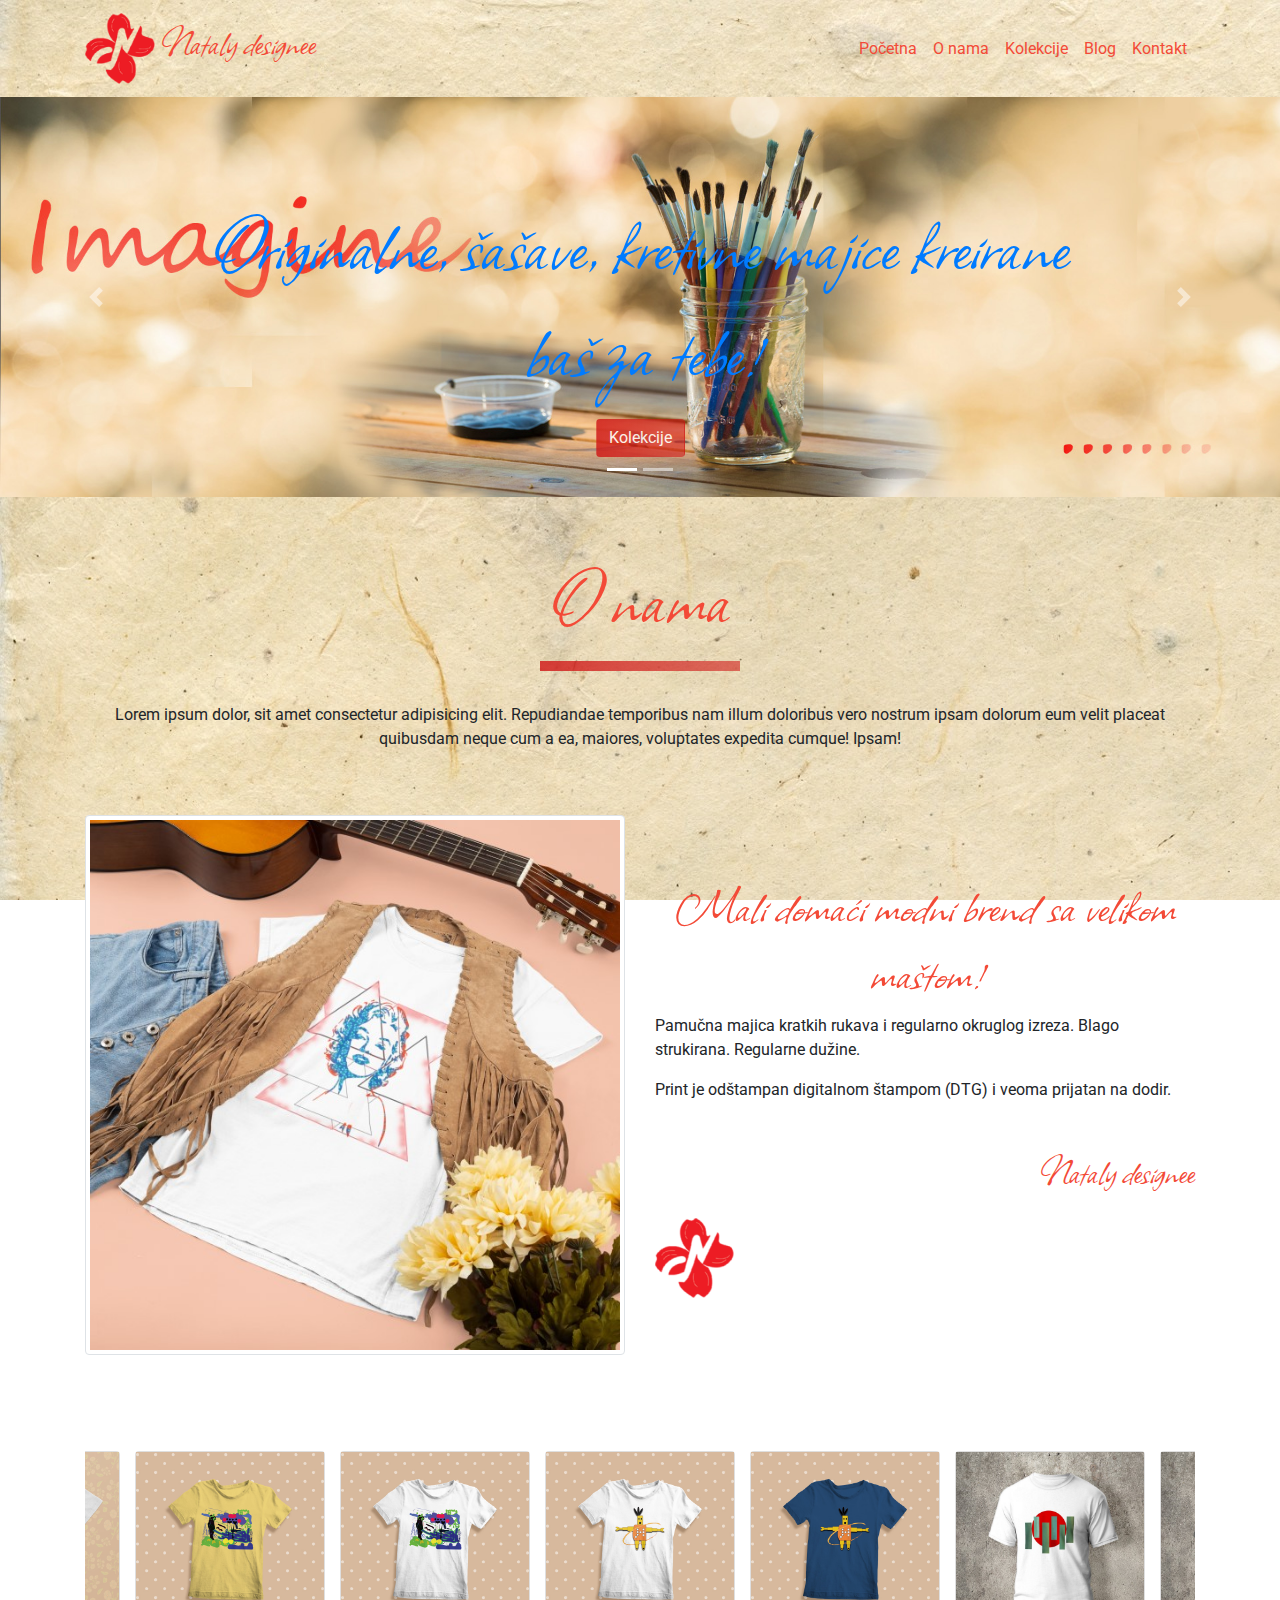
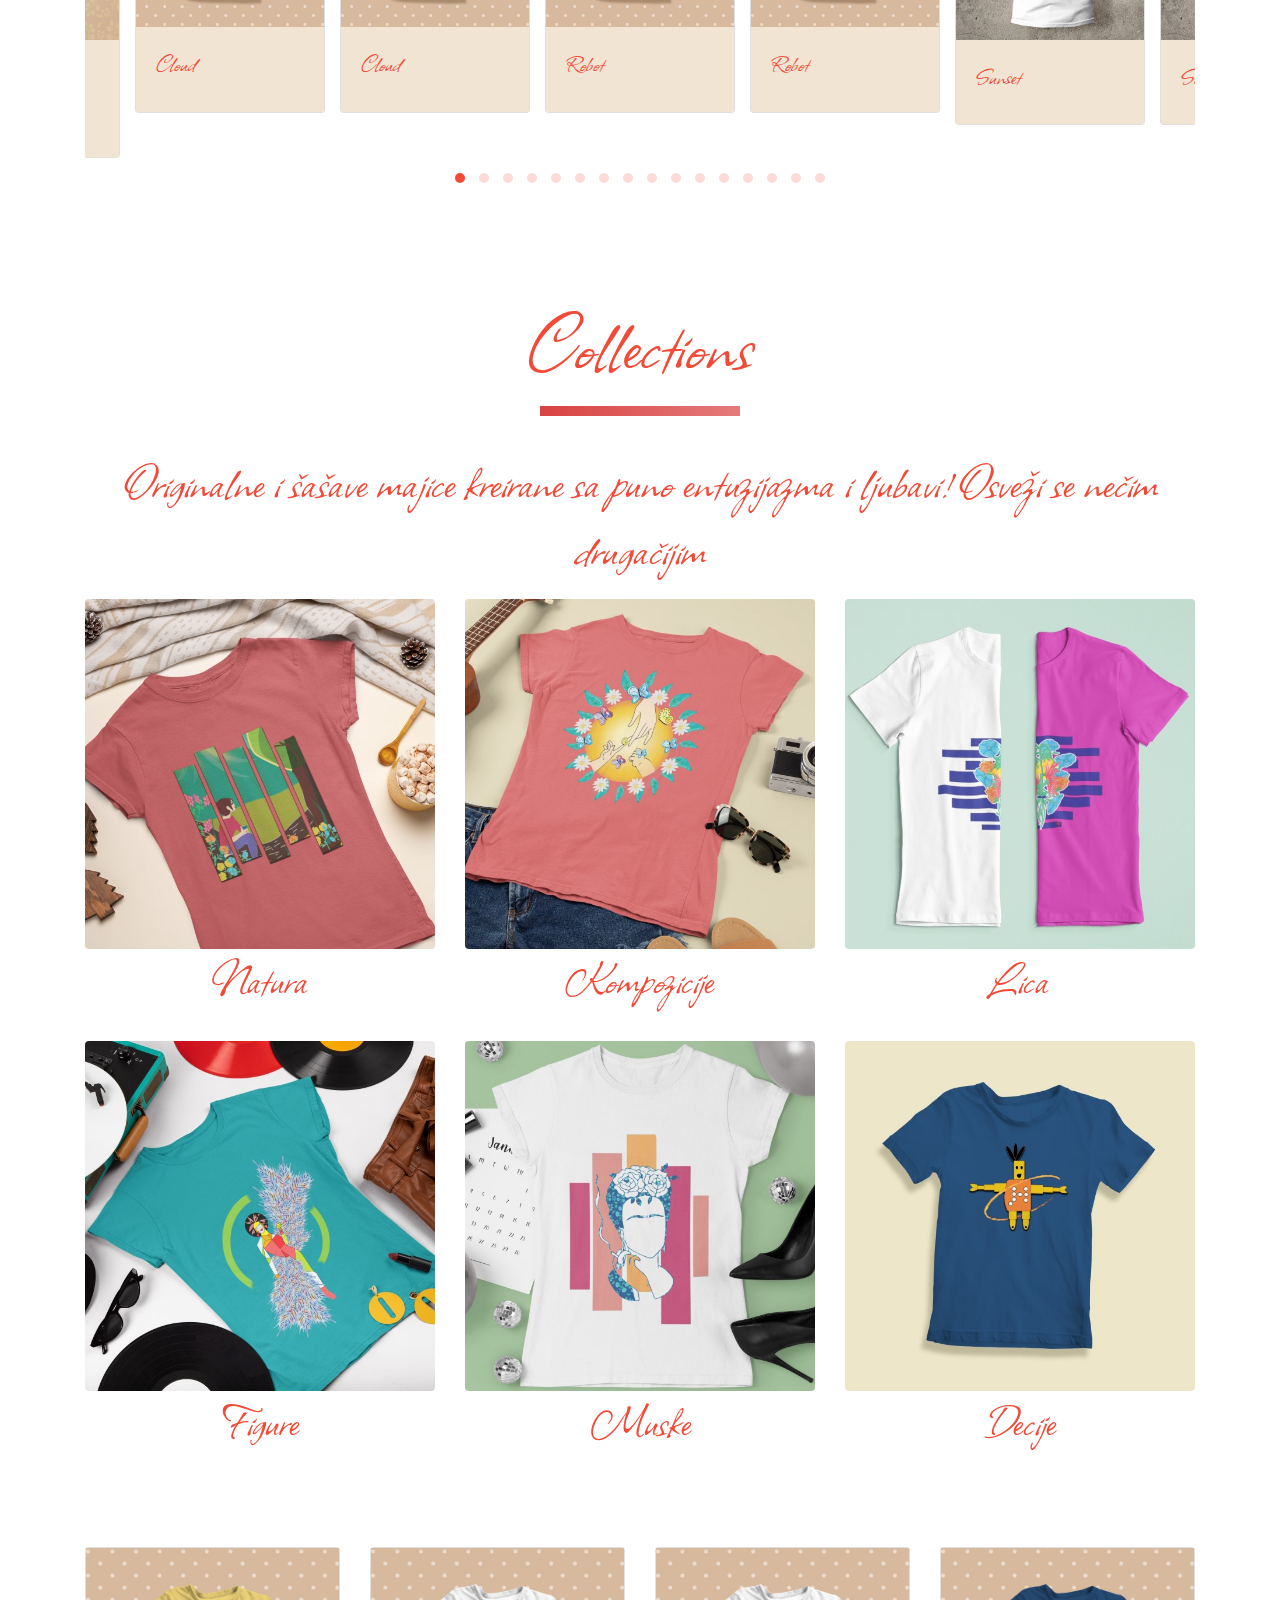
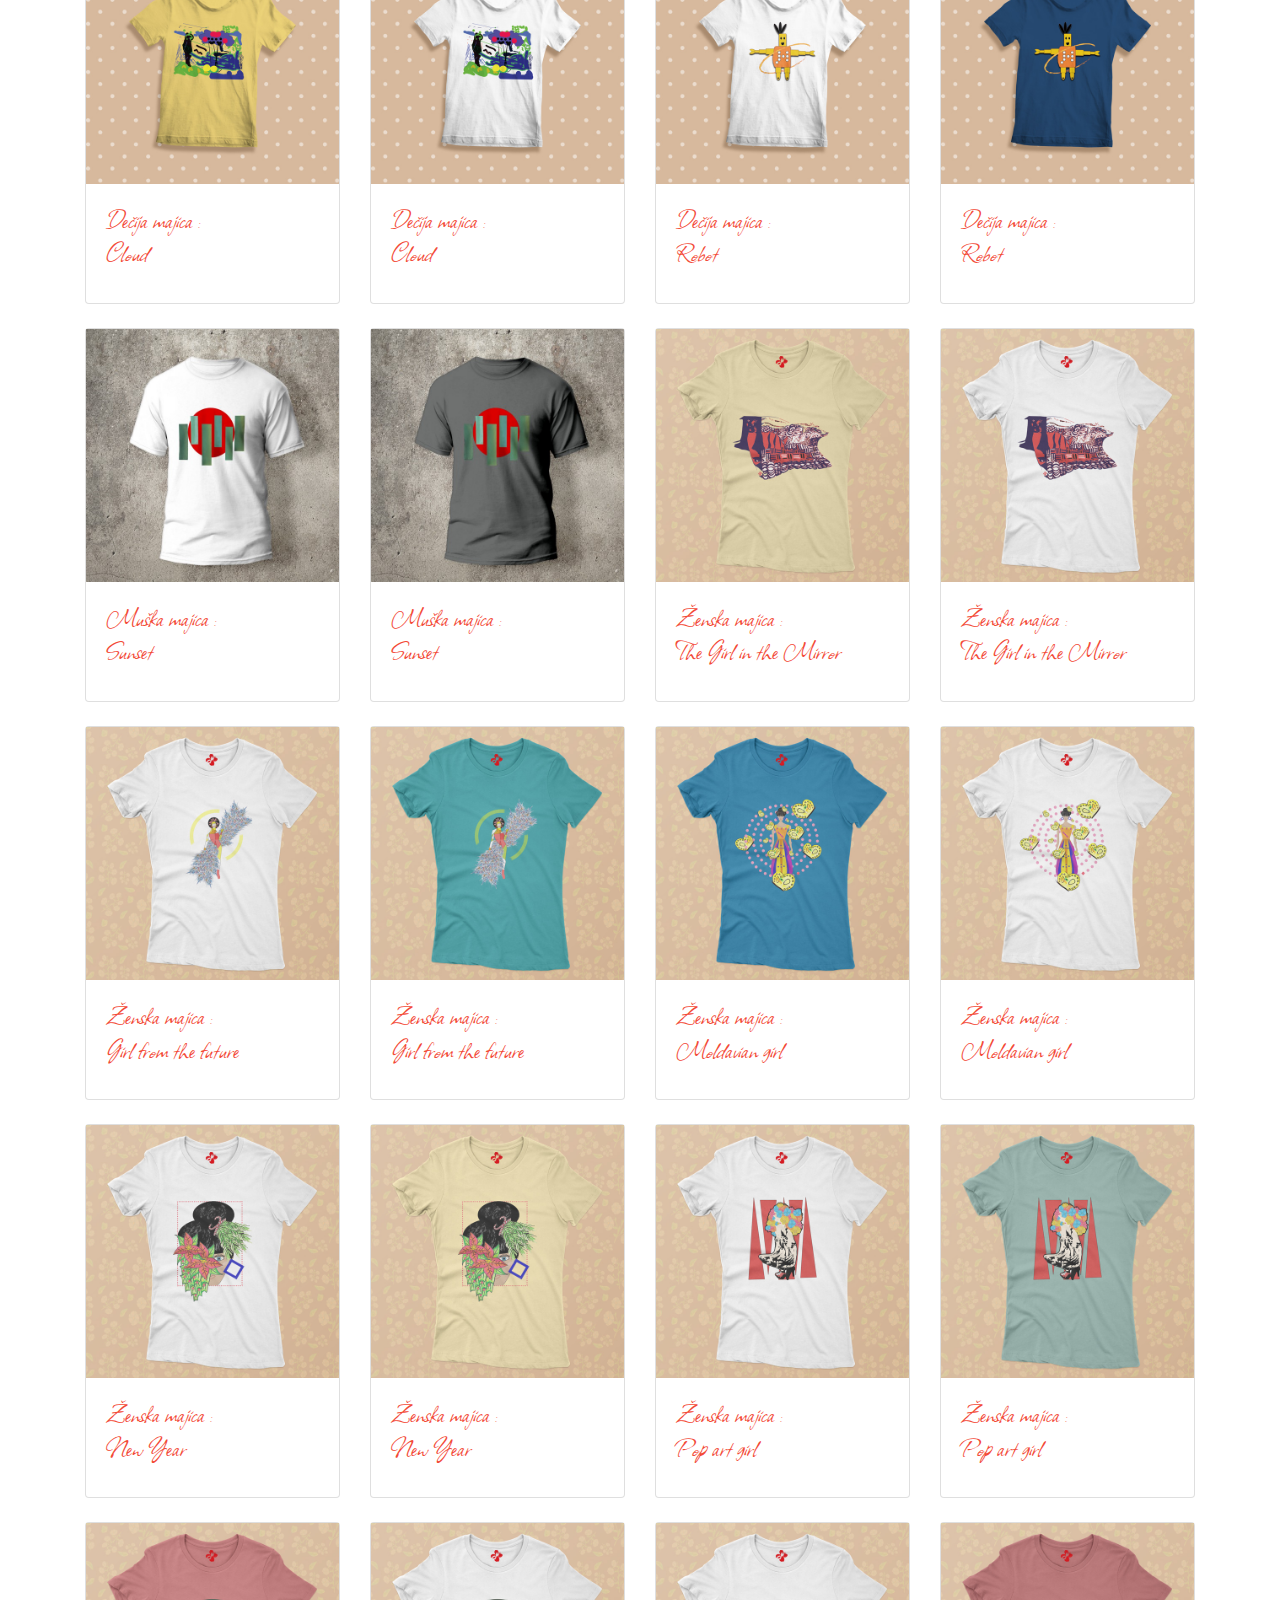
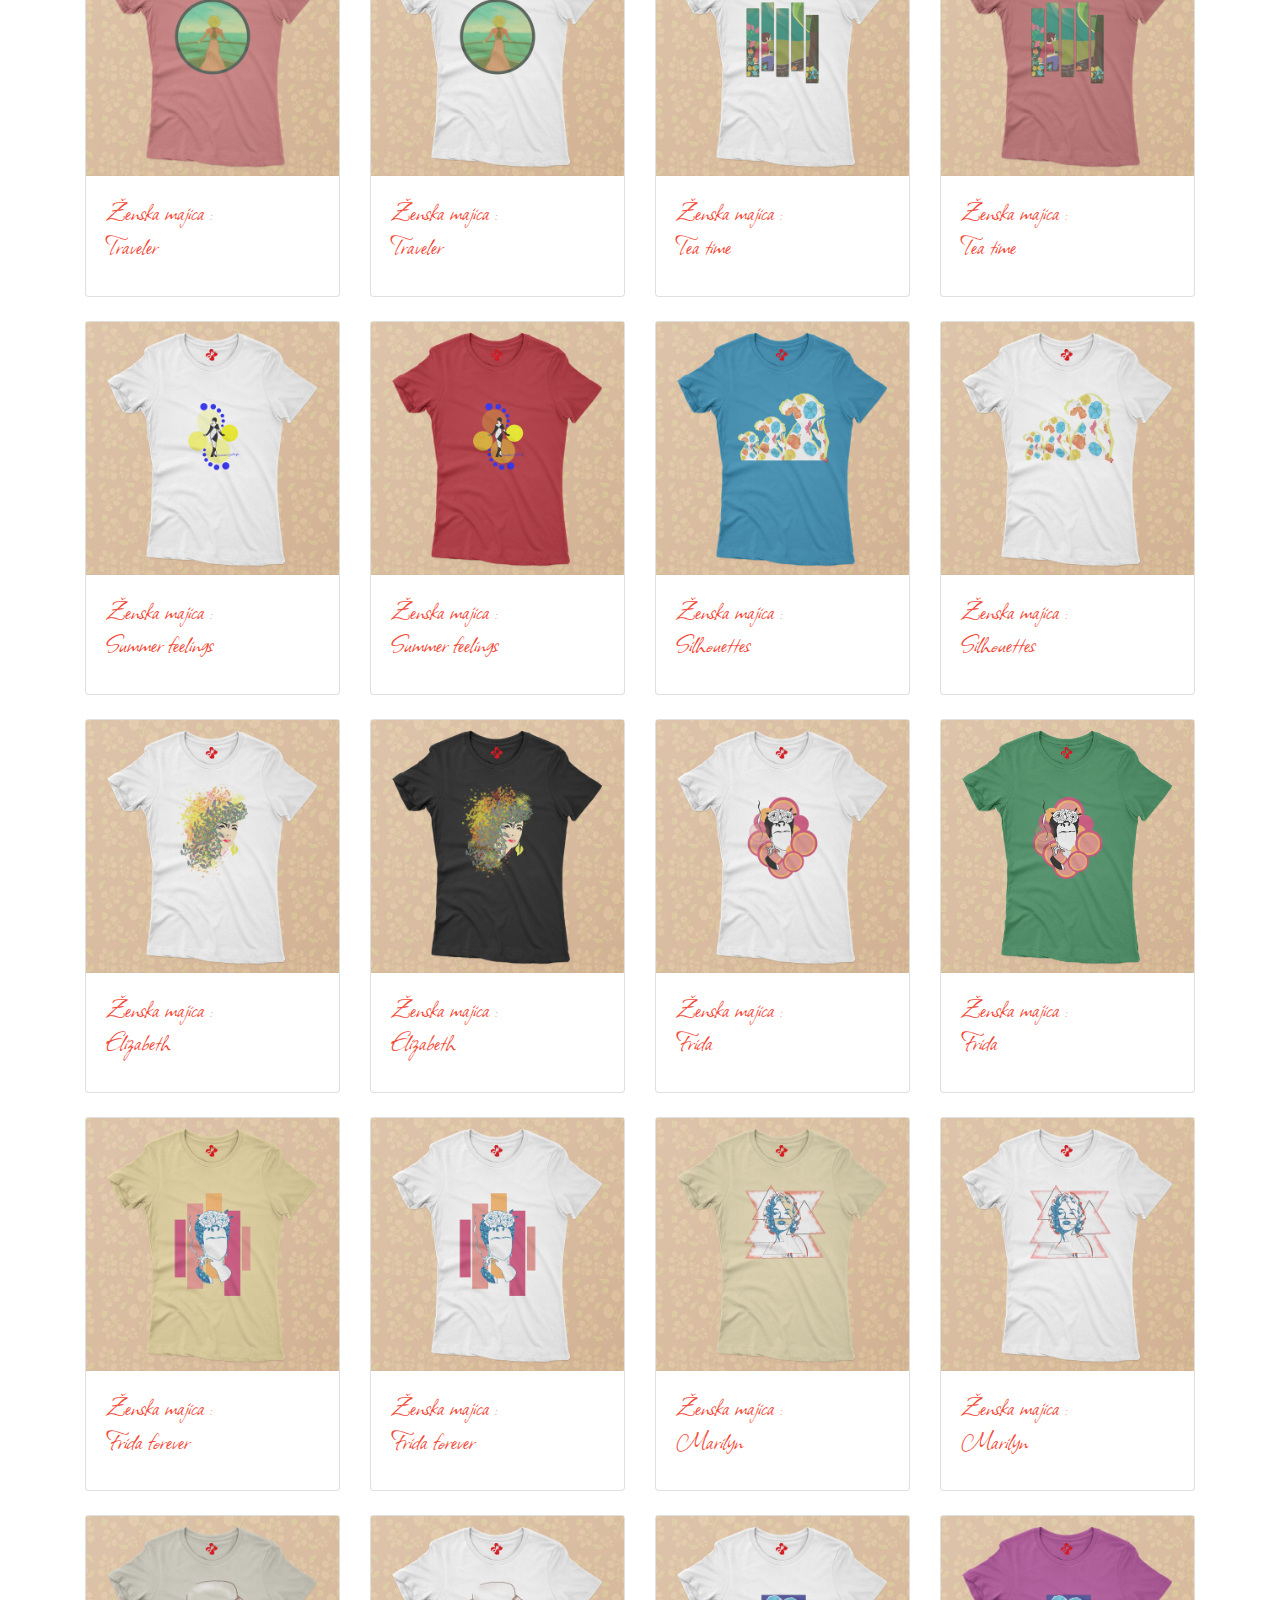
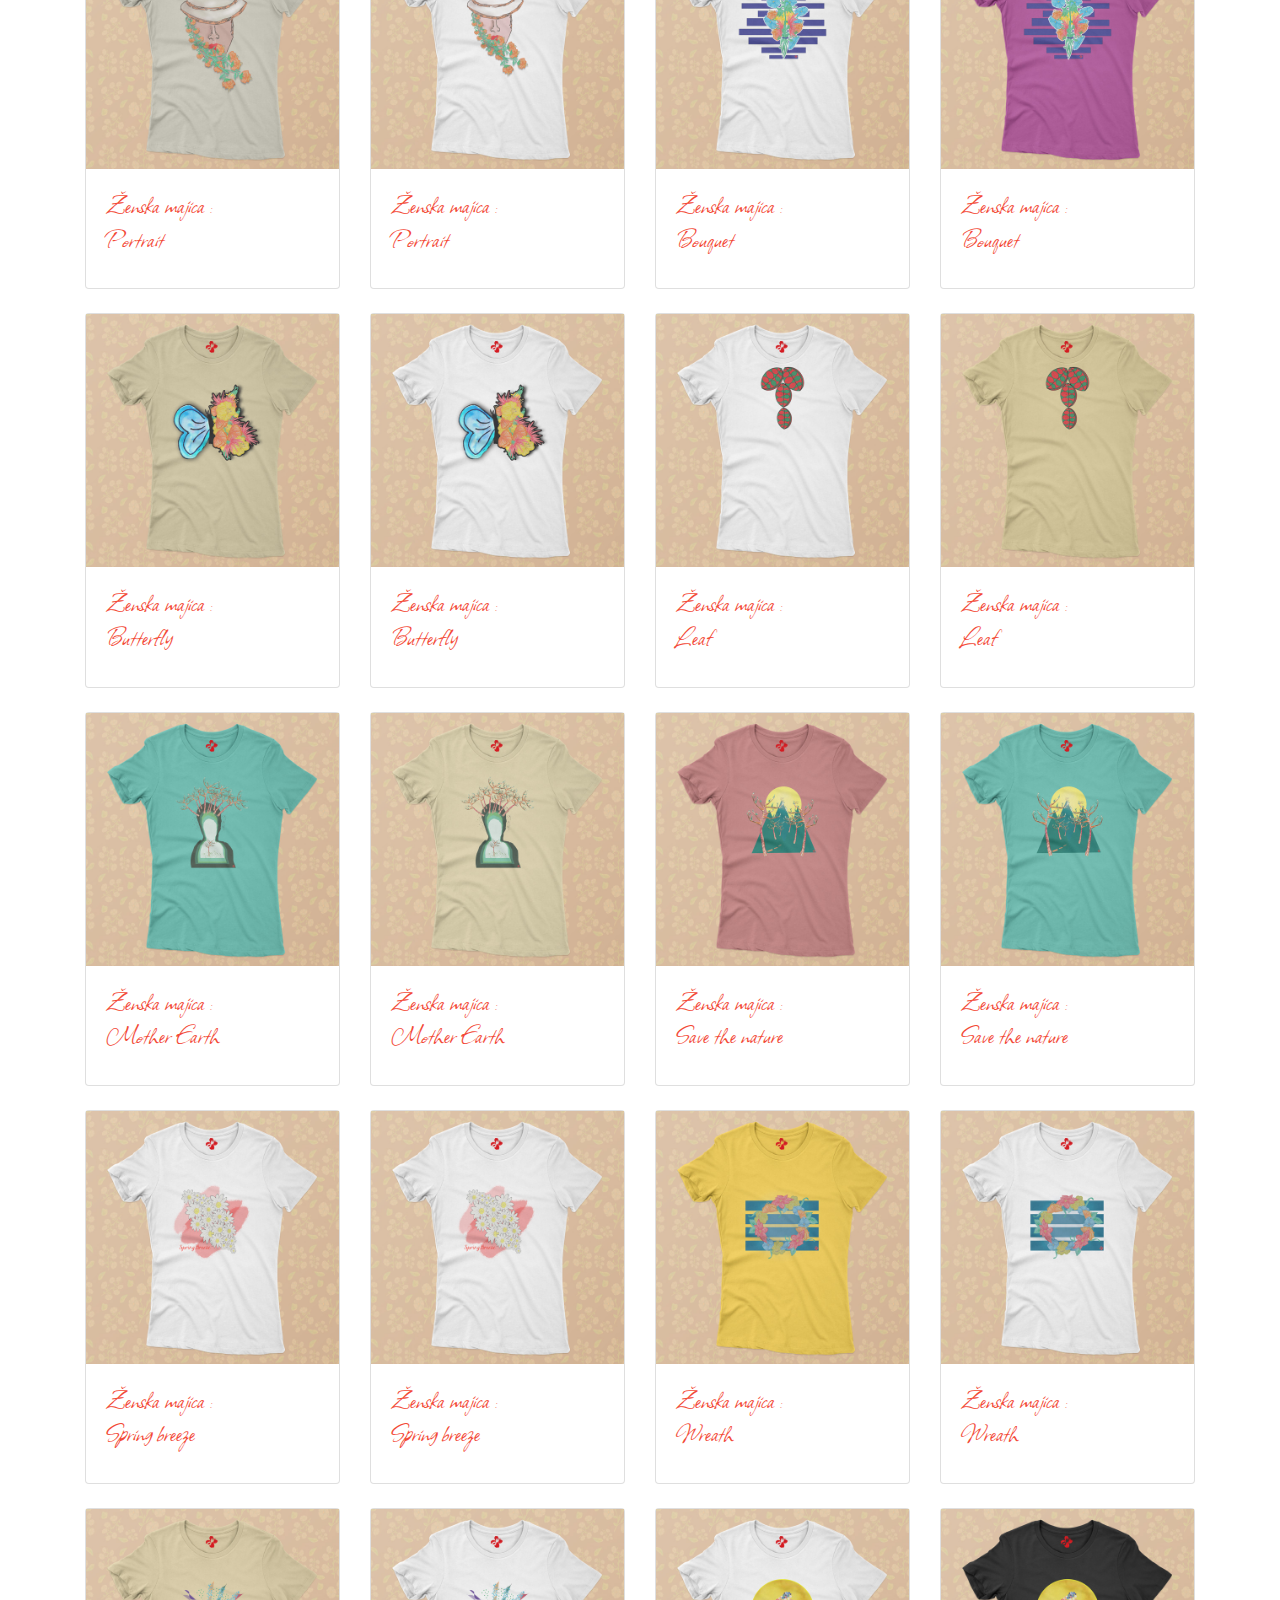
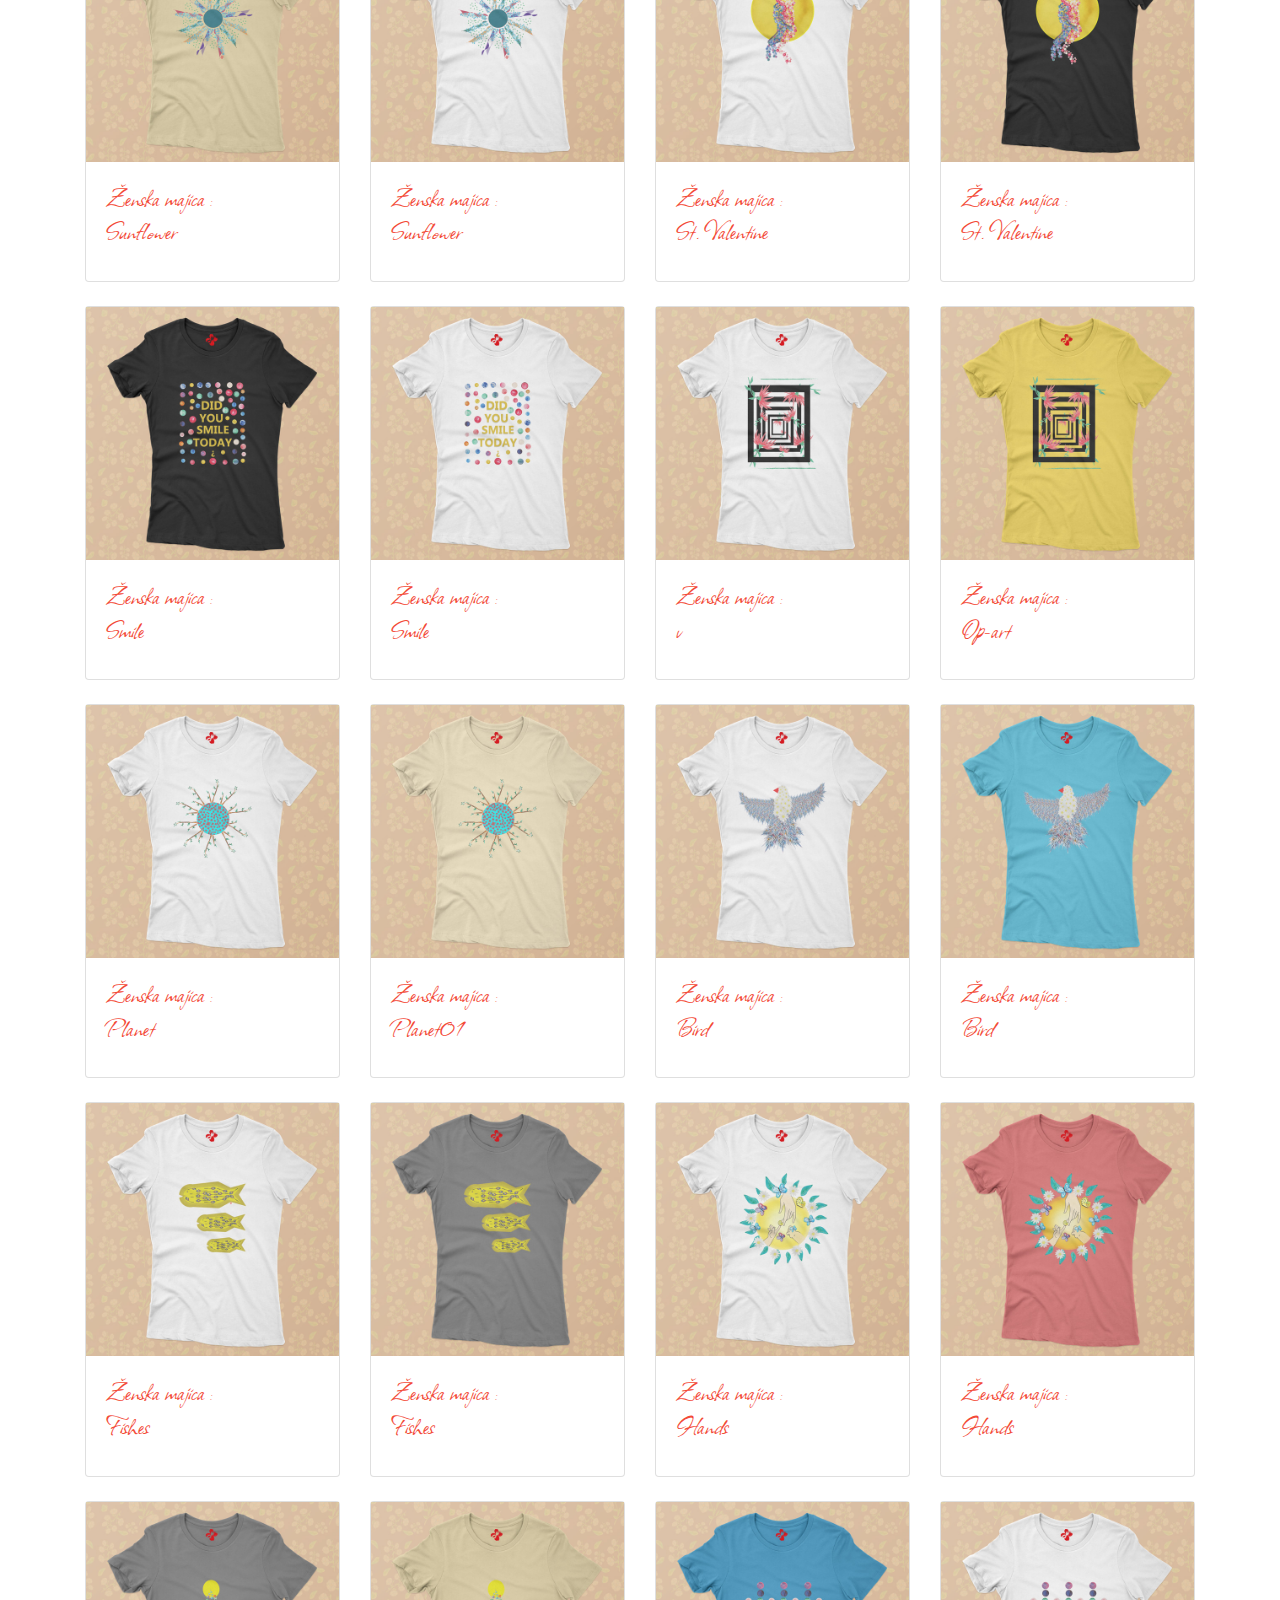
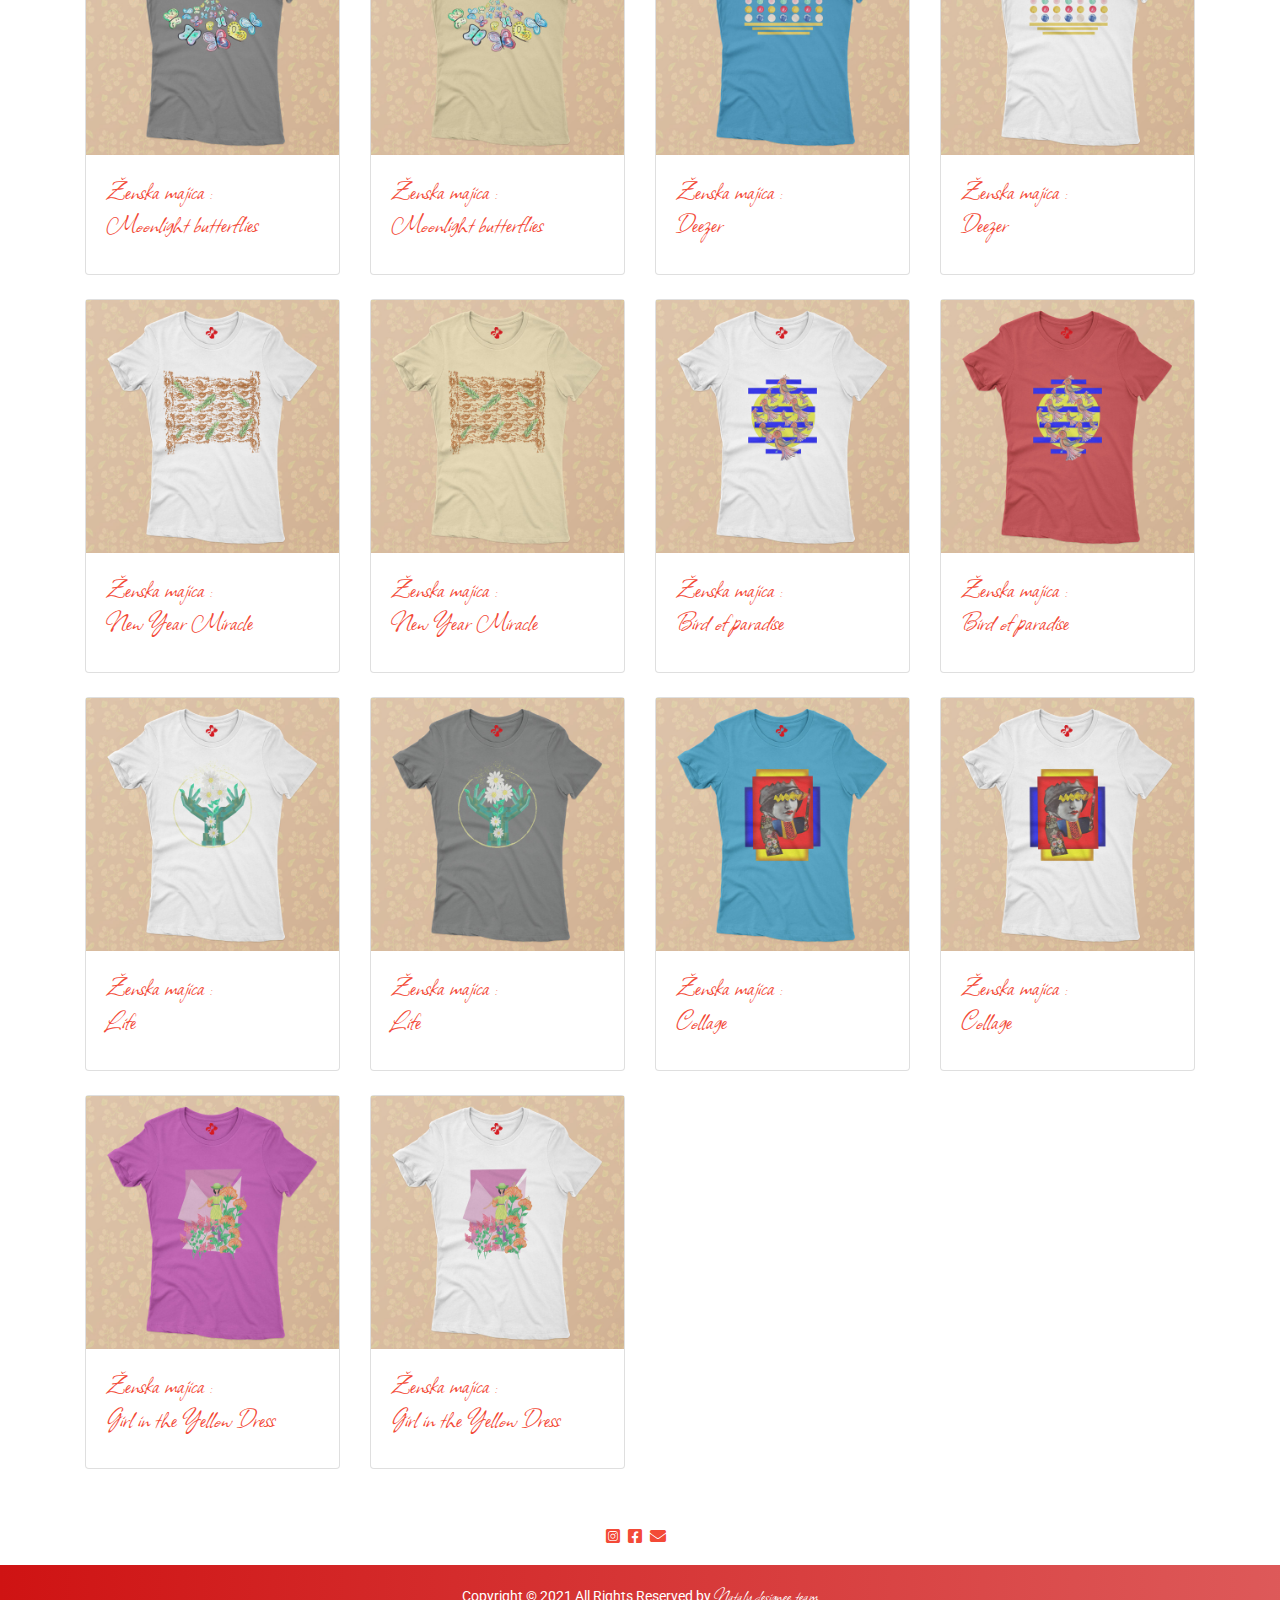
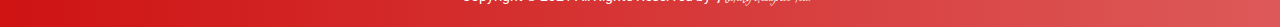
==== index.html @ 52649fe8 "change text" ====
<!doctype html>
<html lang="en">

<head>
  <!-- Required meta tags -->
  <meta charset="utf-8">
  <meta name="viewport" content="width=device-width, initial-scale=1, shrink-to-fit=no">
  <meta name="author" content="Nataly designee team">
  

  <!-- Bootstrap CSS -->
  <link rel="stylesheet" href="https://maxcdn.bootstrapcdn.com/bootstrap/4.0.0/css/bootstrap.min.css"
    integrity="sha384-Gn5384xqQ1aoWXA+058RXPxPg6fy4IWvTNh0E263XmFcJlSAwiGgFAW/dAiS6JXm" crossorigin="anonymous">
  <!-- OWL carousel -->
  <link rel="stylesheet" href="https://cdnjs.cloudflare.com/ajax/libs/OwlCarousel2/2.3.4/assets/owl.carousel.min.css"
    integrity="sha512-tS3S5qG0BlhnQROyJXvNjeEM4UpMXHrQfTGmbQ1gKmelCxlSEBUaxhRBj/EFTzpbP4RVSrpEikbmdJobCvhE3g=="
    crossorigin="anonymous" referrerpolicy="no-referrer" />
  <link rel="stylesheet"
    href="https://cdnjs.cloudflare.com/ajax/libs/OwlCarousel2/2.3.4/assets/owl.theme.default.min.css"
    integrity="sha512-sMXtMNL1zRzolHYKEujM2AqCLUR9F2C4/05cdbxjjLSRvMQIciEPCQZo++nk7go3BtSuK9kfa/s+a4f4i5pLkw=="
    crossorigin="anonymous" referrerpolicy="no-referrer" />
  <!-- fontawesome -->
  <link rel="stylesheet" href="https://cdnjs.cloudflare.com/ajax/libs/font-awesome/5.15.4/css/all.min.css"
    integrity="sha512-1ycn6IcaQQ40/MKBW2W4Rhis/DbILU74C1vSrLJxCq57o941Ym01SwNsOMqvEBFlcgUa6xLiPY/NS5R+E6ztJQ=="
    crossorigin="anonymous" referrerpolicy="no-referrer" />


  <title>Nataly designee</title>
  <link rel="icon" href="./images/logo/logo.png" type="image/png">
  <!-- styles -->
  <link rel="stylesheet" href="style.css">
</head>

<body>
  <!-- navbar -->
  <nav class="navbar navbar-expand-lg">
    <div class="container">
      <a class="navbar-brand" href="index.html">
        <img src="./images/logo/logo.png" alt="">
        Nataly designee</a>
      <button class="navbar-toggler navbar-light" type="button" data-toggle="collapse" data-target="#navbarNav"
        aria-controls="navbarNav" aria-expanded="false" aria-label="Toggle navigation">
        <i class="fas fa-bars"></i>
      </button>
      <div class="collapse navbar-collapse" id="navbarNav">
        <ul class="navbar-nav ml-auto">
          <li class="nav-item active">
            <a class="nav-link" href="index.html">Početna<span class="sr-only">(current)</span></a>
          </li>
          <li class="nav-item">
            <a class="nav-link" href="#about">O nama</a>
          </li>
          <li class="nav-item">
            <a class="nav-link" href="#collections">Kolekcije</a>
          </li>
          <li class="nav-item">
            <a class="nav-link" href="blog.html">Blog</a>
          </li>
          <li class="nav-item">
            <a class="nav-link" href="contact.html">Kontakt</a>
          </li>
        </ul>
      </div>
    </div>
  </nav>

  <!-- slider -->
  <div id="carouselExampleCaptions" class="carousel slide" data-ride="carousel" data-interval="3000">
    <ol class="carousel-indicators">
      <li data-target="#carouselExampleCaptions" data-slide-to="0" class="active"></li>
      <li data-target="#carouselExampleCaptions" data-slide-to="1"></li>
    </ol>
    <div class="carousel-inner">
      <div class="carousel-item active">
        <img src="./images/carousel/carousel01.jpg" class="d-block w-100" alt="slide-1">
        <div class="carousel-caption d-none d-md-block">
          <h4 class="display-2">Originalne, šašave, kretivne majice kreirane baš za tebe!</h4>
          <p></p>
          <button type="button" class="btn">Kolekcije</button>
        </div>
      </div>
      <div class="carousel-item">
        <img src="./images/carousel/carousel02.jpg" class="d-block w-100" alt="slide-2">
        <div class="carousel-caption d-none d-md-block">
          <h4 class="display-2">Budi neobična! Budi svoja! Budi totalno cool!</h4>
          <p></p>
          <button type="button" class="btn">Kolekcije</button>
        </div>
      </div>
    </div>
    <!-- controls -->
    <a class="carousel-control-prev" href="#carouselExampleCaptions" role="button" data-slide="prev">
      <span class="carousel-control-prev-icon" aria-hidden="true"></span>
      <span class="sr-only">Previous</span>
    </a>
    <a class="carousel-control-next" href="#carouselExampleCaptions" role="button" data-slide="next">
      <span class="carousel-control-next-icon" aria-hidden="true"></span>
      <span class="sr-only">Next</span>
    </a>
  </div>

  <!-- about -->
  <section id="about" class="about py-5">
    <div class="container">
      <div class="row">
        <div class="col-md-12 text-center">
          <h2 class="display-2 pb-4">O nama</h2>
          <p>Lorem ipsum dolor, sit amet consectetur adipisicing elit. Repudiandae temporibus nam illum doloribus vero
            nostrum ipsam dolorum eum velit placeat quibusdam neque cum a ea, maiores, voluptates expedita cumque!
            Ipsam!</p>
        </div>
      </div>
      <div class="row mt-5 align-items-center">
        <div class="col-md-6">
          <img class="img-thumbnail shadow-lg" src="./images/about/about.jpg" alt="">
        </div>
        <div class="col-md-6">
          <h3 class="display-4 text-center">Mali domaći modni brend sa velikom maštom!</h3>
          <p>Pamučna majica kratkih rukava i regularno okruglog izreza.
            Blago strukirana. Regularne dužine.</p>
          <p>Print je odštampan digitalnom štampom (DTG) i veoma prijatan na dodir.<br><br></p>
          <p class="text-right"><span>Nataly designee</span></p>
          <img class="stamp" src="./images/stamp/logo-stamp.png" alt="">
        </div>
      </div>
    </div>
  </section>

  <!-- slider owl -->
  <div class="container my-5">
    <div class="owl-carousel owl-theme my-1">
      

    </div>
  </div>


  <!-- collections -->
  <section id="collections" class="collections py-5">
    <div class="container">
      <div class="row">
        <div class="col-md-12 text-center">
          <h2 class="display-2 pb-4">Collections</h2>
          <h3 class="display-4 pb-2">Originalne i šašave majice kreirane sa puno entuzijazma i ljubavi! Osveži se nečim
            drugačijim</h3>
        </div>
      </div>
      <div class="row collections-card">
        <!-- colections natura -->
        <div class="col-lg-4 col-md-6 mb-4">
          <a href="" class="text-center"><img class="img-fluid rounded" src="./images/collections/Natura.jpg" alt="">
          <h3>Natura</h3></a>
        </div>
        <!-- colections 2 -->
        <div class="col-lg-4 col-md-6 mb-4">
          <a href="" class="text-center"><img class="img-fluid rounded" src="./images/collections/Kompozicije2.jpg" alt="">
          <h3>Kompozicije</h3></a>
        </div>
        <!-- colections 3 -->
        <div class="col-lg-4 col-md-6 mb-4">
          <a href="" class="text-center"><img class="img-fluid rounded" src="./images/collections/Kompozicije.jpg" alt="">
          <h3>Lica</h3></a>
        </div>
        <!-- colections 4 -->
        <div class="col-lg-4 col-md-6 mb-4">
          <a href="" class="text-center"><img class="img-fluid rounded" src="./images/collections/Figure.jpg" alt="">
          <h3>Figure</h3></a>
        </div>
        <!-- colections 5 -->
        <div class="col-lg-4 col-md-6 mb-4">
          <a href="" class="text-center"><img class="img-fluid rounded" src="./images/collections/Figure2.jpg" alt="">
          <h3>Muske</h3></a>
        </div>
        <!-- colections 6 -->
        <div class="col-lg-4 col-md-6 mb-4">
          <a href="" class="text-center"><img class="img-fluid rounded" src="./images/collections/Decije.jpg" alt="">
          <h3>Decije</h3></a>
        </div>
      </div>
    </div>
  </section>
  <!-- products -->
  <section id="products" >
    <div class="container">
      <div class="row products py-3">

      </div>
    </div>
  </section>

  <!-- footer -->
  <footer class="">
    <div class="container text-center">
      <ul class="social-icons list-unstyled pt-3 row justify-content-center">
        <li><a class="mr-2" href="https://www.instagram.com/natalydesignee4/?hl=en" target="_blank"><i
              class="fab fa-instagram-square"></i></i></i></a></li>
        <li><a class="mr-2" href="https://www.facebook.com/natalydesignee4/" target="_blank"><i
              class="fab fa-facebook-square"></i></a></li>
        <li><a class="mr-2" href="radenkovicnatasa315@gmail.com"><i class="fas fa-envelope" target="_blank"></i></a></li>

      </ul>
    </div>
    <div class="copyright text-center">
      <p class="py-3 mb-0">Copyright &copy; 2021 All Rights Reserved by
        <a href="index.html">Nataly designee team</a>
      </p>
    </div>
    </div>
    </div>
  </footer>



  <!-- Optional JavaScript -->
  <script src="main.js"></script>

  <!-- jQuery , Popper.js, Bootstrap JS -->
  <script src="https://code.jquery.com/jquery-3.2.1.slim.min.js"
    integrity="sha384-KJ3o2DKtIkvYIK3UENzmM7KCkRr/rE9/Qpg6aAZGJwFDMVNA/GpGFF93hXpG5KkN" crossorigin="anonymous">
  </script>
  <script src="https://cdnjs.cloudflare.com/ajax/libs/popper.js/1.12.9/umd/popper.min.js"
    integrity="sha384-ApNbgh9B+Y1QKtv3Rn7W3mgPxhU9K/ScQsAP7hUibX39j7fakFPskvXusvfa0b4Q" crossorigin="anonymous">
  </script>
  <script src="https://maxcdn.bootstrapcdn.com/bootstrap/4.0.0/js/bootstrap.min.js"
    integrity="sha384-JZR6Spejh4U02d8jOt6vLEHfe/JQGiRRSQQxSfFWpi1MquVdAyjUar5+76PVCmYl" crossorigin="anonymous">
  </script>
  <!-- jQuery-min-js -->
  <script src="https://cdnjs.cloudflare.com/ajax/libs/jquery/3.6.0/jquery.min.js"
    integrity="sha512-894YE6QWD5I59HgZOGReFYm4dnWc1Qt5NtvYSaNcOP+u1T9qYdvdihz0PPSiiqn/+/3e7Jo4EaG7TubfWGUrMQ=="
    crossorigin="anonymous" referrerpolicy="no-referrer"></script>
  <!-- OWL carousel -->
  <script src="https://cdnjs.cloudflare.com/ajax/libs/OwlCarousel2/2.3.4/owl.carousel.min.js"
    integrity="sha512-bPs7Ae6pVvhOSiIcyUClR7/q2OAsRiovw4vAkX+zJbw3ShAeeqezq50RIIcIURq7Oa20rW2n2q+fyXBNcU9lrw=="
    crossorigin="anonymous" referrerpolicy="no-referrer"></script>
  <script src="owl.js"></script>
</body>

</html>
---- style.css ----
@import url('https://fonts.googleapis.com/css2?family=Allison&family=Roboto:wght@400;700&display=swap');
:root {
    --violet: rgb(65, 42, 107);
    --yellow: #fadb61;
    --gray: #f8f8f8;
    --red: #f34a37;
    --red2: #cf1313;
    --blue1: #015281;
    --blue2: #003a61;
}
/* basic */
html {
    scroll-behavior: smooth;
  }
body {
    font-family: 'Roboto', sans-serif;
    margin-bottom: 0;
}
a {
    color: var(--red);
    text-decoration: none;
}
a:hover {
    color: white;
    text-decoration: none;
}
h1, h2 , h3, h4, h5 {
    font-family: 'Allison', cursive;
    /* font-size: 5rem; */
    color: var(--red);
}
h2::after {
    display: block;
    content: "";
    width: 200px;
    height: 10px;
    background: linear-gradient(to right, rgba(207, 19, 19, 1), rgba(207, 19, 19, .7));
    margin: 10px auto 0 auto;
    opacity: 0.8;
}
/* buttons */
.btn {
    background: linear-gradient(to right, rgba(207, 19, 19, 1), rgba(207, 19, 19, .7));
    color: white;
    opacity: 0.8;
}
.btn:active{
    border: none !important;
    border-style: none !important;
}
button {
    outline: none !important;
}

/* background */
.about,
.collections,
.contact-form,
.blog,
.navbar {
    background-image: url(./images/background/background.jpg);
    background-attachment: fixed;
}
/* navbar */

.fa-bars {
    color: var(--red);
}
.navbar-brand {
    font-family: 'Allison', cursive;
    font-size: 40px;
}
.navbar-brand img {
    width: 70px;
}


/* carousel */
.carousel h4 {
    color: var(--blue);
}


/* about */
.about span {
    font-family: 'Allison', cursive;
    font-size: 40px;
    color: var(--red);
}
/* .about .stamp {
    transform: rotate(15deg)    
}
.about .stamp img {
    opacity: 0.5;
} */

/* slider owl */
.owl-theme .owl-dots .owl-dot.active span, .owl-theme .owl-dots .owl-dot span {
    background: var(--red);
    opacity: 0.2;
}
.owl-theme .owl-dots .owl-dot.active span, .owl-theme .owl-dots .owl-dot:hover span {
    background: var(--red);
    opacity: 1;
}
.owl-carousel .card-title {
    font-size: 27px;
}
.owl-carousel .card-body {
    background-color: rgb(241, 228, 210);
}
/* collections */
.collections img {
    transition: 500ms;  
}
.collections img:hover {
    transform: scale(1.03);
}
.collections-card h3 {
    font-size: 50px;
    
}


/* footer */
.copyright {
    background: linear-gradient(to right, rgba(207, 19, 19, 1), rgba(207, 19, 19, .7));
    color: white;
    font-size: 14px;
    
}
.copyright a {
    font-family: 'Allison', cursive;
    font-size: 20px;
    color: white;
    text-decoration: none;
}
.copyright a:hover {
    opacity: 0.7;
}
.social-icons a:hover {
    color: var(--red);
    opacity: 0.7;
}

/* contact form */
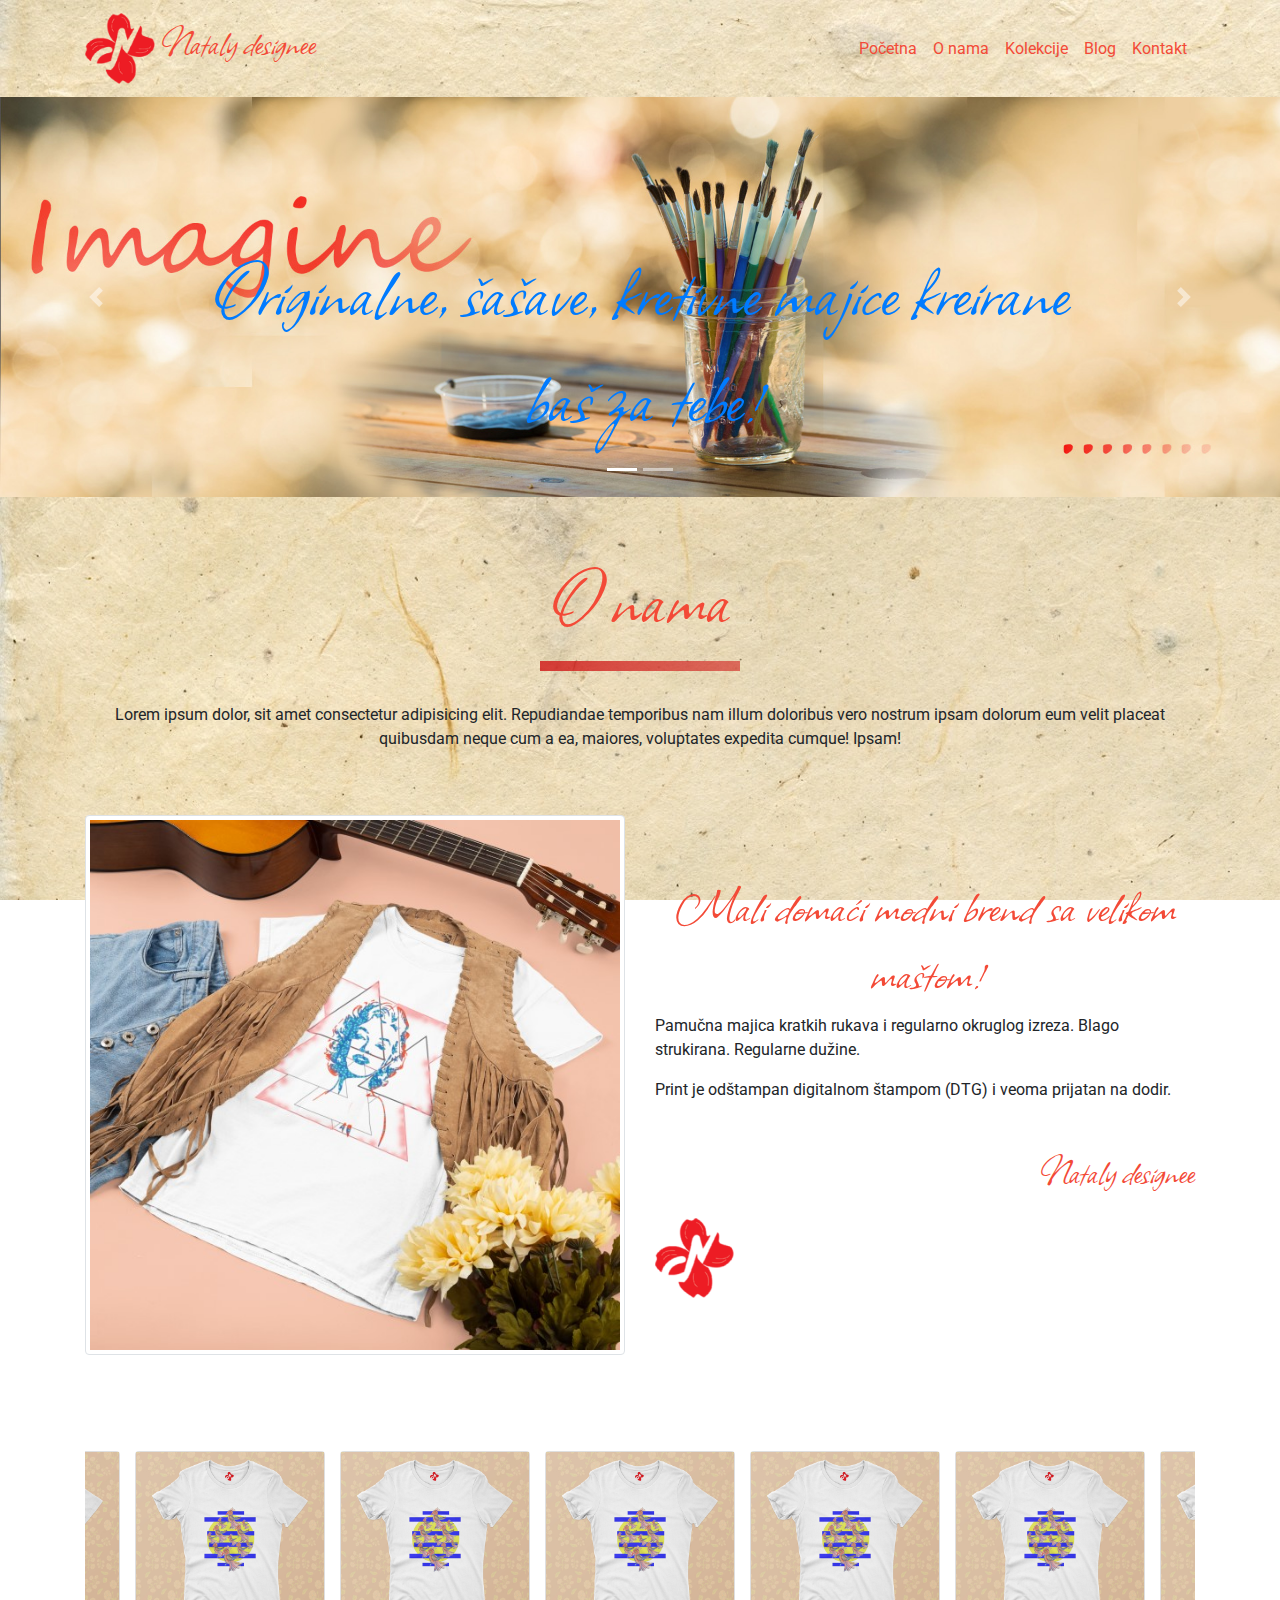
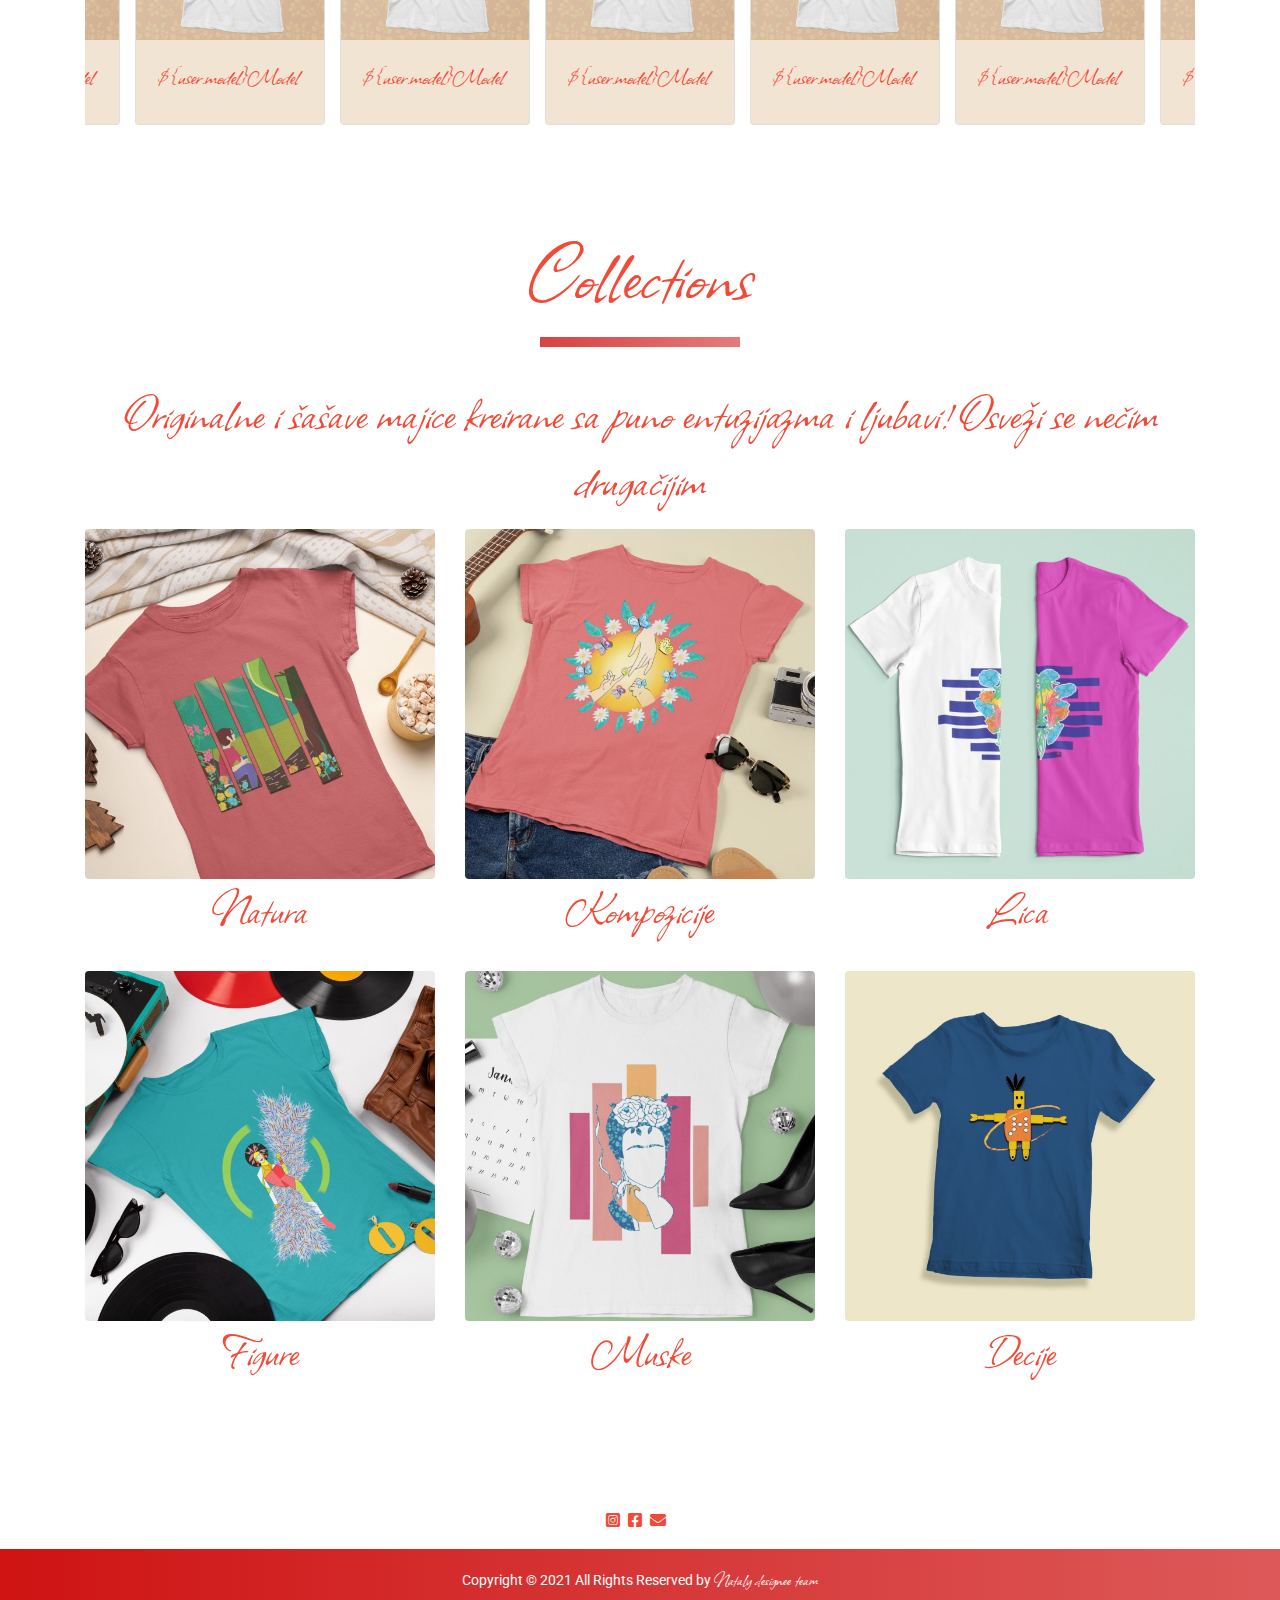
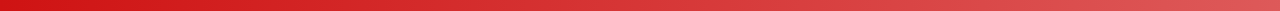
==== commit e5f54ad4: "add productModel.json" ====
--- a/index.html
+++ b/index.html
@@ -7,7 +7,6 @@
   <meta name="viewport" content="width=device-width, initial-scale=1, shrink-to-fit=no">
   <meta name="author" content="Nataly designee team">
   
-
   <!-- Bootstrap CSS -->
   <link rel="stylesheet" href="https://maxcdn.bootstrapcdn.com/bootstrap/4.0.0/css/bootstrap.min.css"
     integrity="sha384-Gn5384xqQ1aoWXA+058RXPxPg6fy4IWvTNh0E263XmFcJlSAwiGgFAW/dAiS6JXm" crossorigin="anonymous">
@@ -75,16 +74,12 @@
         <img src="./images/carousel/carousel01.jpg" class="d-block w-100" alt="slide-1">
         <div class="carousel-caption d-none d-md-block">
           <h4 class="display-2">Originalne, šašave, kretivne majice kreirane baš za tebe!</h4>
-          <p></p>
-          <button type="button" class="btn">Kolekcije</button>
         </div>
       </div>
       <div class="carousel-item">
         <img src="./images/carousel/carousel02.jpg" class="d-block w-100" alt="slide-2">
         <div class="carousel-caption d-none d-md-block">
           <h4 class="display-2">Budi neobična! Budi svoja! Budi totalno cool!</h4>
-          <p></p>
-          <button type="button" class="btn">Kolekcije</button>
         </div>
       </div>
     </div>
@@ -129,7 +124,12 @@
   <!-- slider owl -->
   <div class="container my-5">
     <div class="owl-carousel owl-theme my-1">
-      
+      <div class="card">
+        <img src="./images/products/Bird of paradise01.jpg" alt="">
+        <div class="card-body">
+          <h3 class="card-title">${user.model}Model</h3>
+        </div>
+      </div>
 
     </div>
   </div>
@@ -179,6 +179,7 @@
       </div>
     </div>
   </section>
+  
   <!-- products -->
   <section id="products" >
     <div class="container">
@@ -212,6 +213,7 @@
 
 
   <!-- Optional JavaScript -->
+  <script src="productsDb.js"></script>
   <script src="main.js"></script>
 
   <!-- jQuery , Popper.js, Bootstrap JS -->
--- a/style.css
+++ b/style.css
@@ -26,7 +26,6 @@
 }
 h1, h2 , h3, h4, h5 {
     font-family: 'Allison', cursive;
-    /* font-size: 5rem; */
     color: var(--red);
 }
 h2::after {
@@ -45,11 +44,11 @@
     opacity: 0.8;
 }
 .btn:active{
-    border: none !important;
-    border-style: none !important;
+    border: none;
+    border-style: none;
 }
 button {
-    outline: none !important;
+    outline: none;
 }
 
 /* background */
@@ -79,21 +78,12 @@
 .carousel h4 {
     color: var(--blue);
 }
-
-
 /* about */
 .about span {
     font-family: 'Allison', cursive;
     font-size: 40px;
     color: var(--red);
 }
-/* .about .stamp {
-    transform: rotate(15deg)    
-}
-.about .stamp img {
-    opacity: 0.5;
-} */
-
 /* slider owl */
 .owl-theme .owl-dots .owl-dot.active span, .owl-theme .owl-dots .owl-dot span {
     background: var(--red);
@@ -118,10 +108,7 @@
 }
 .collections-card h3 {
     font-size: 50px;
-    
 }
-
-
 /* footer */
 .copyright {
     background: linear-gradient(to right, rgba(207, 19, 19, 1), rgba(207, 19, 19, .7));
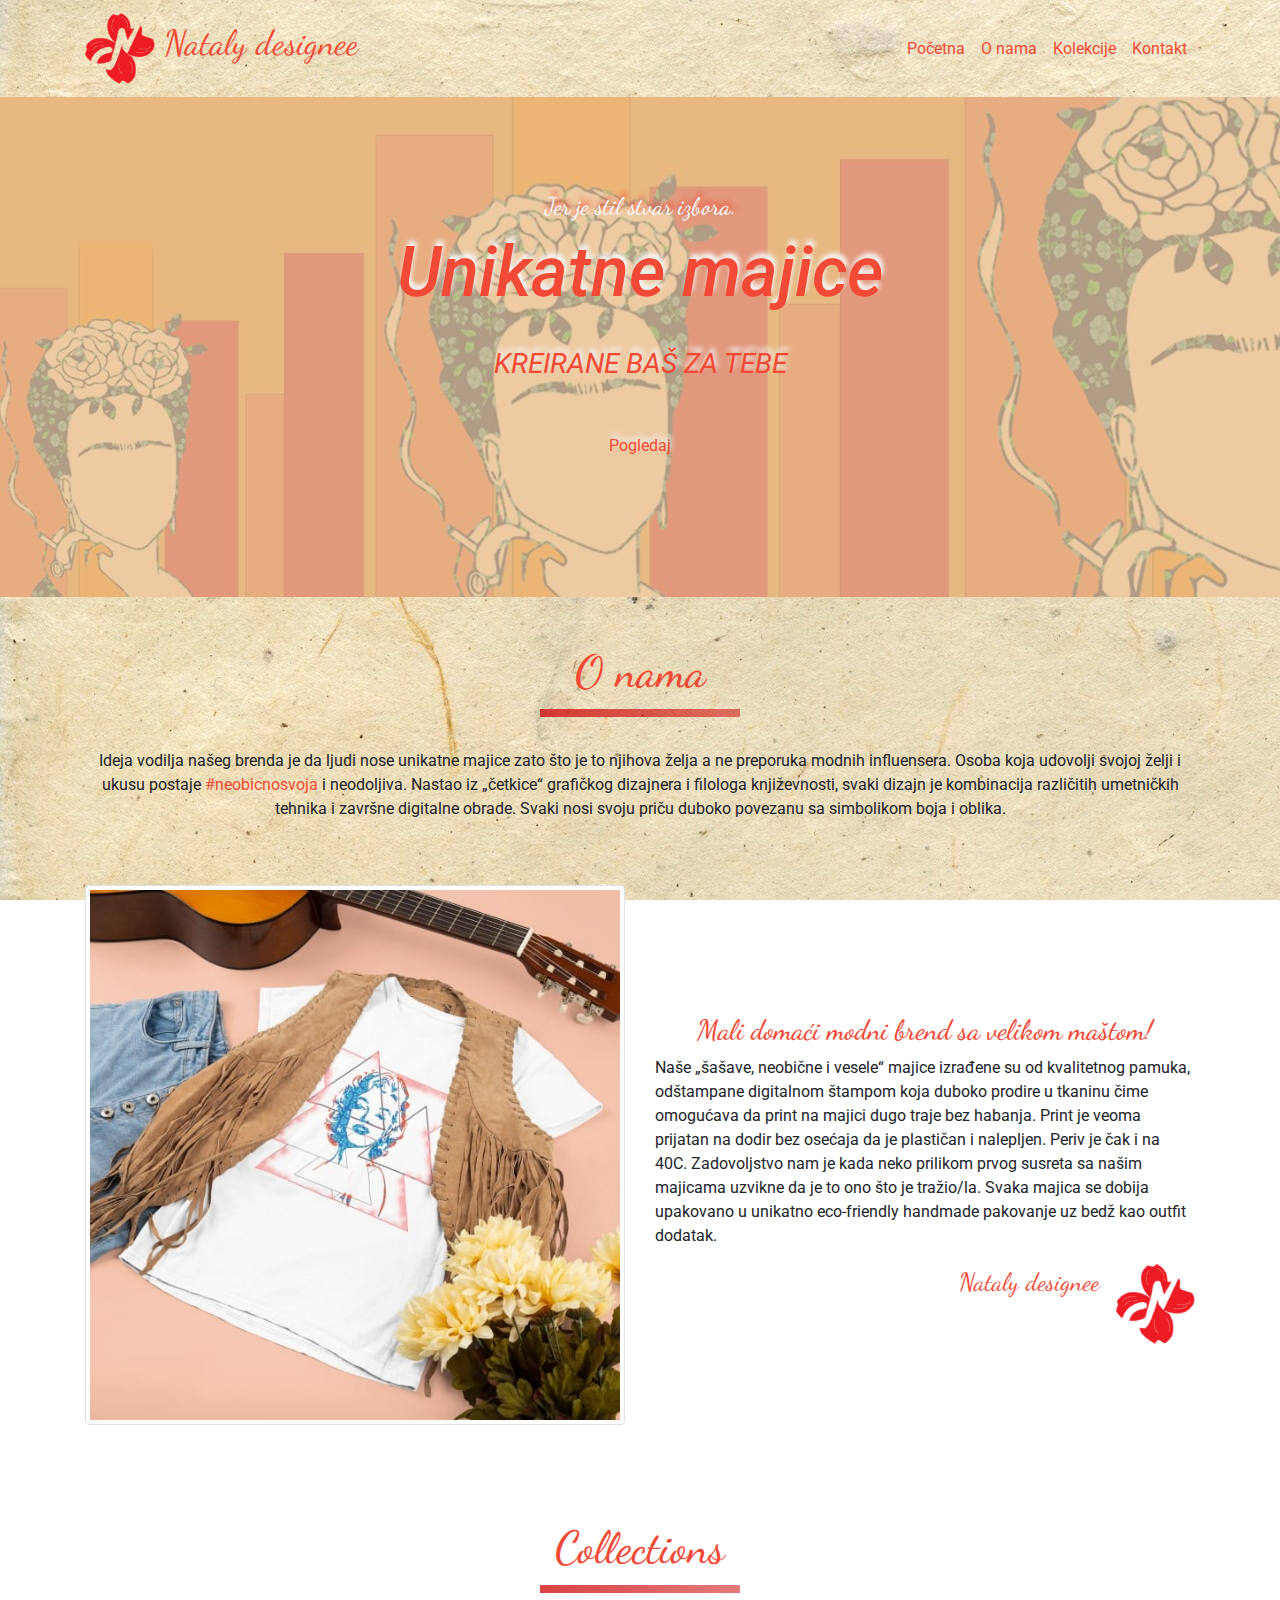
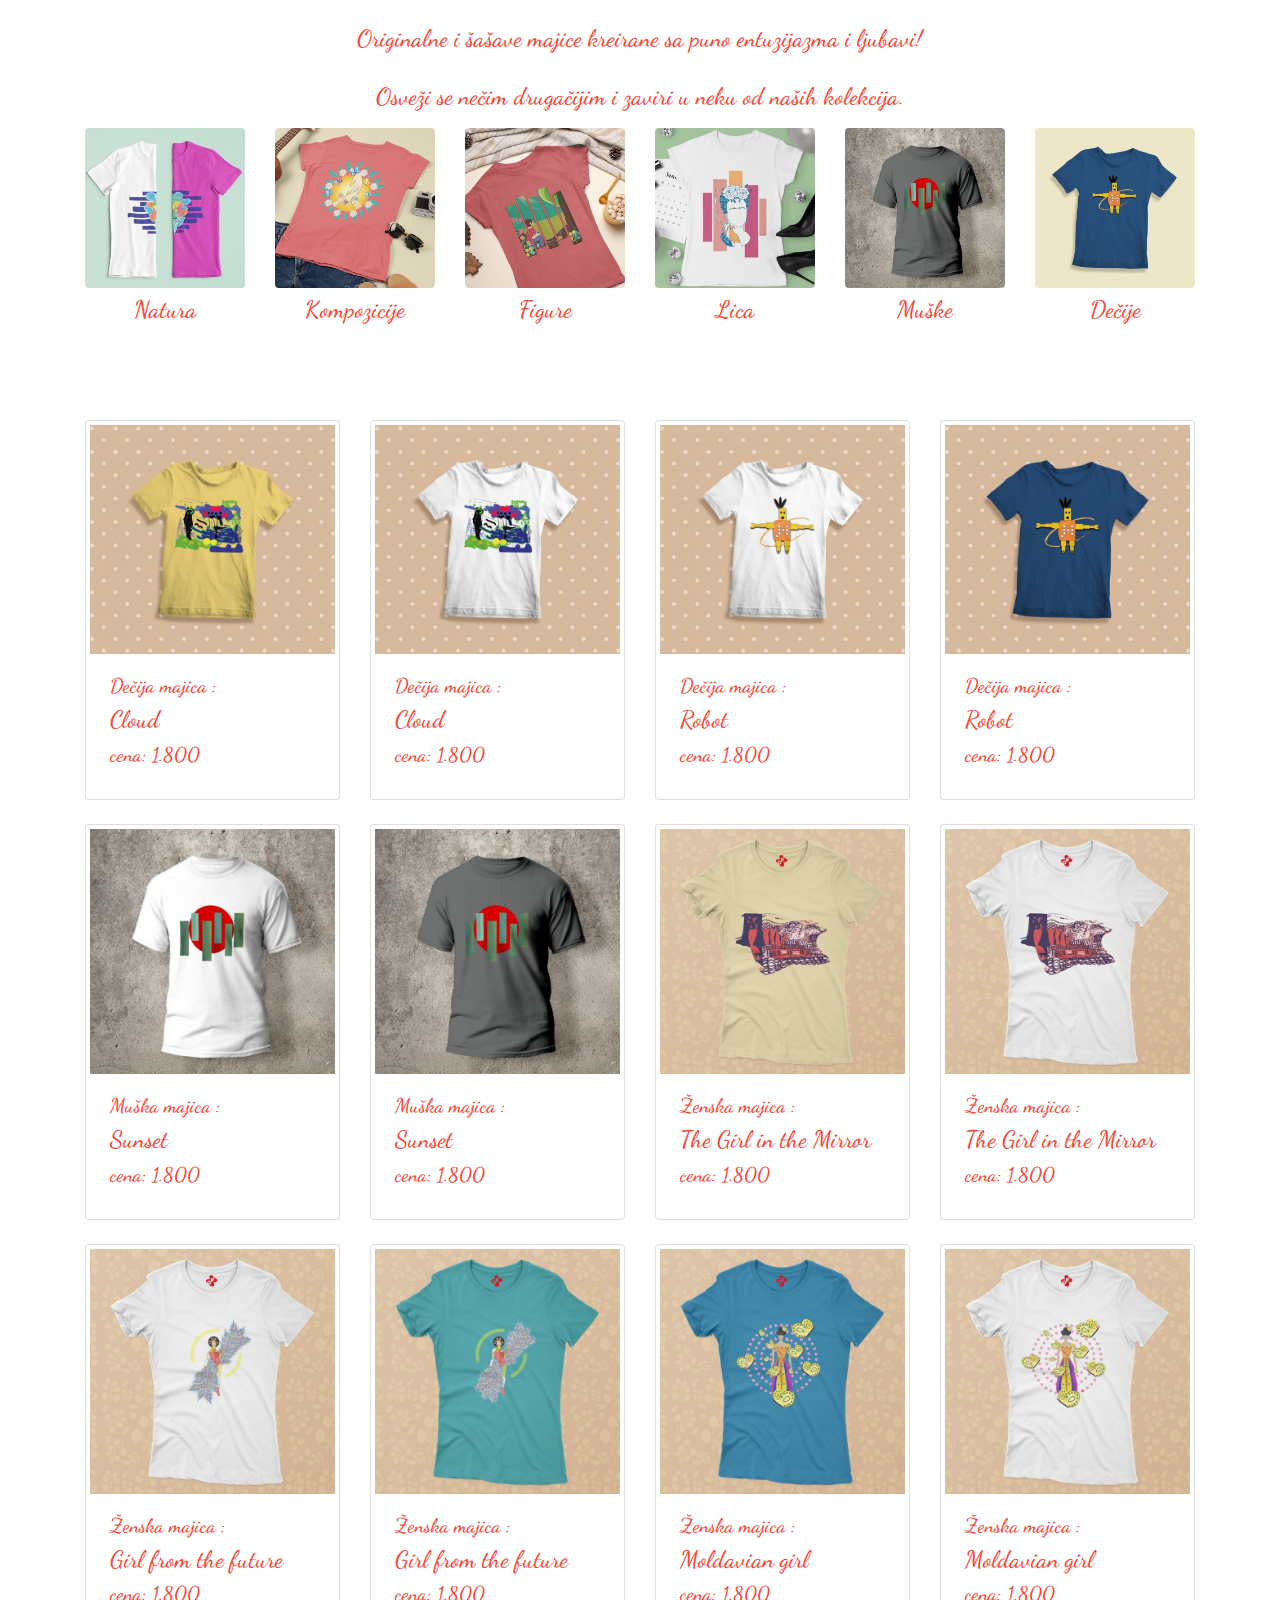
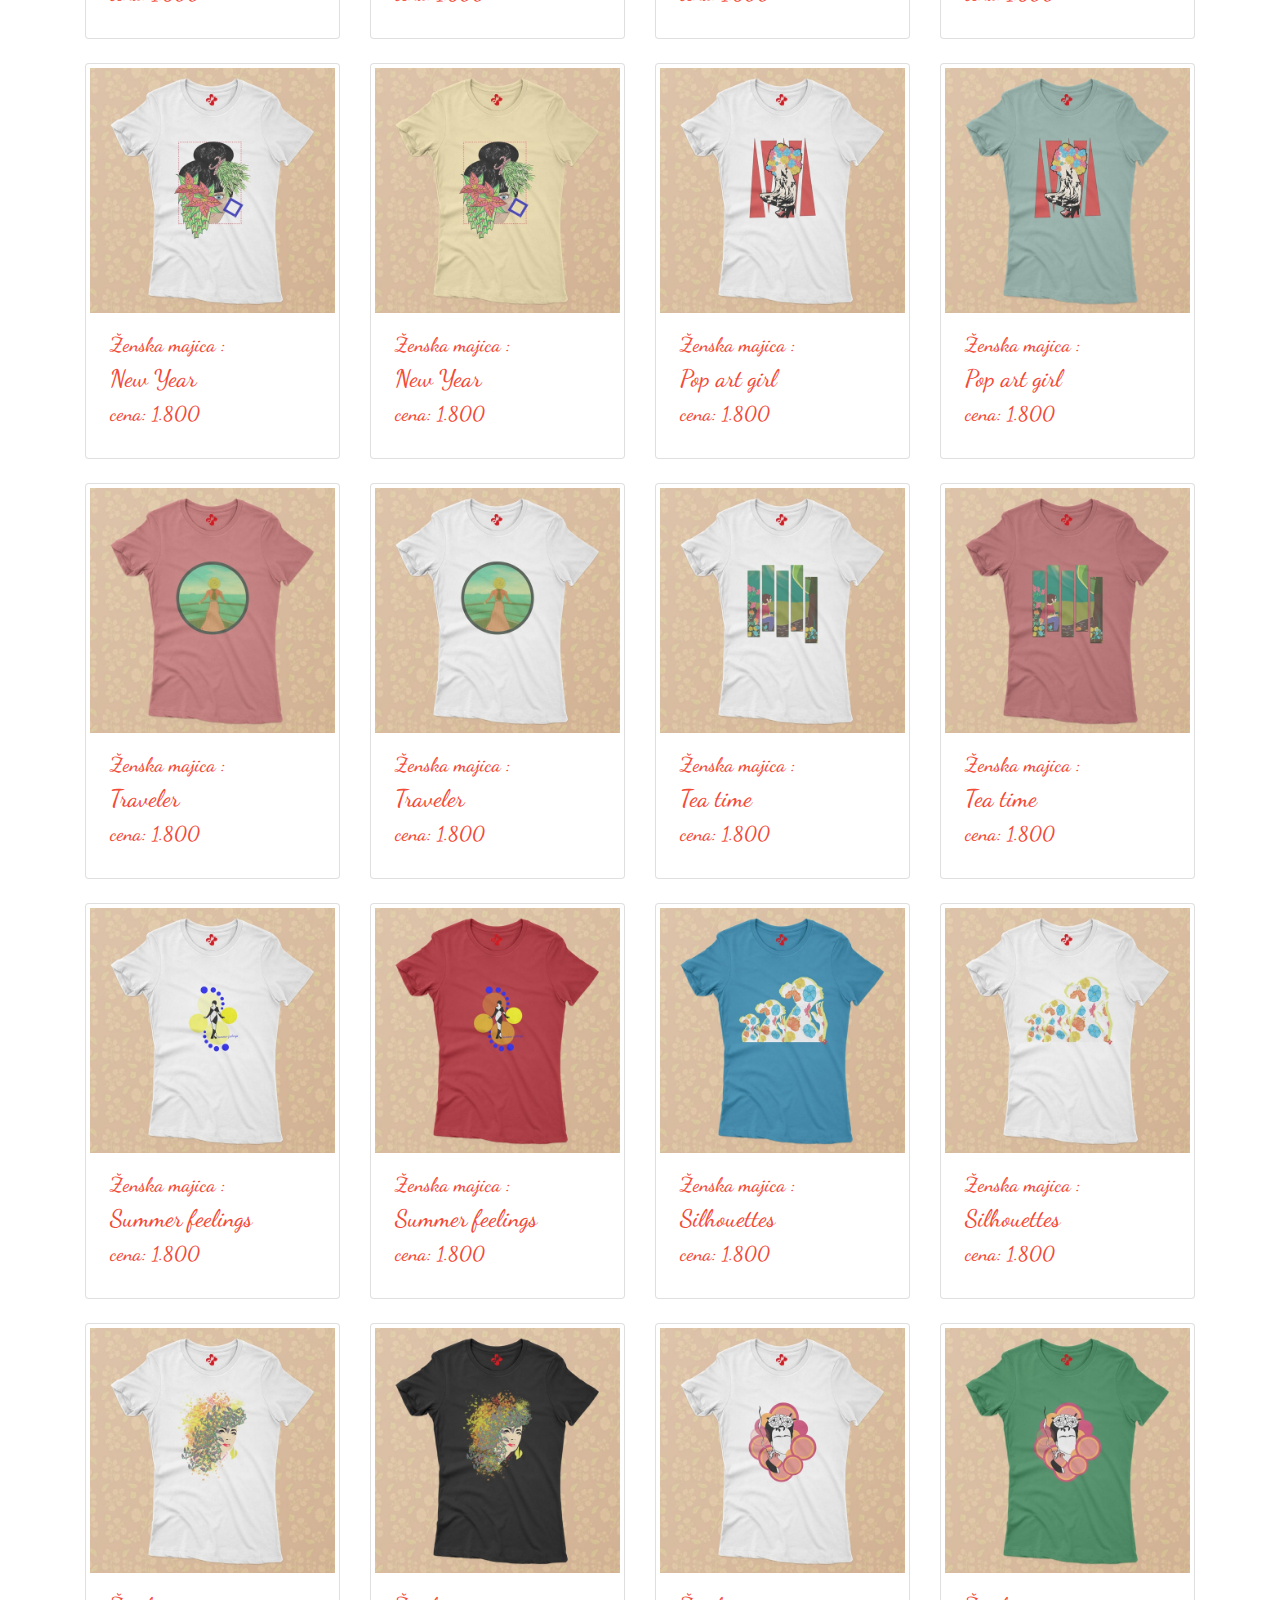
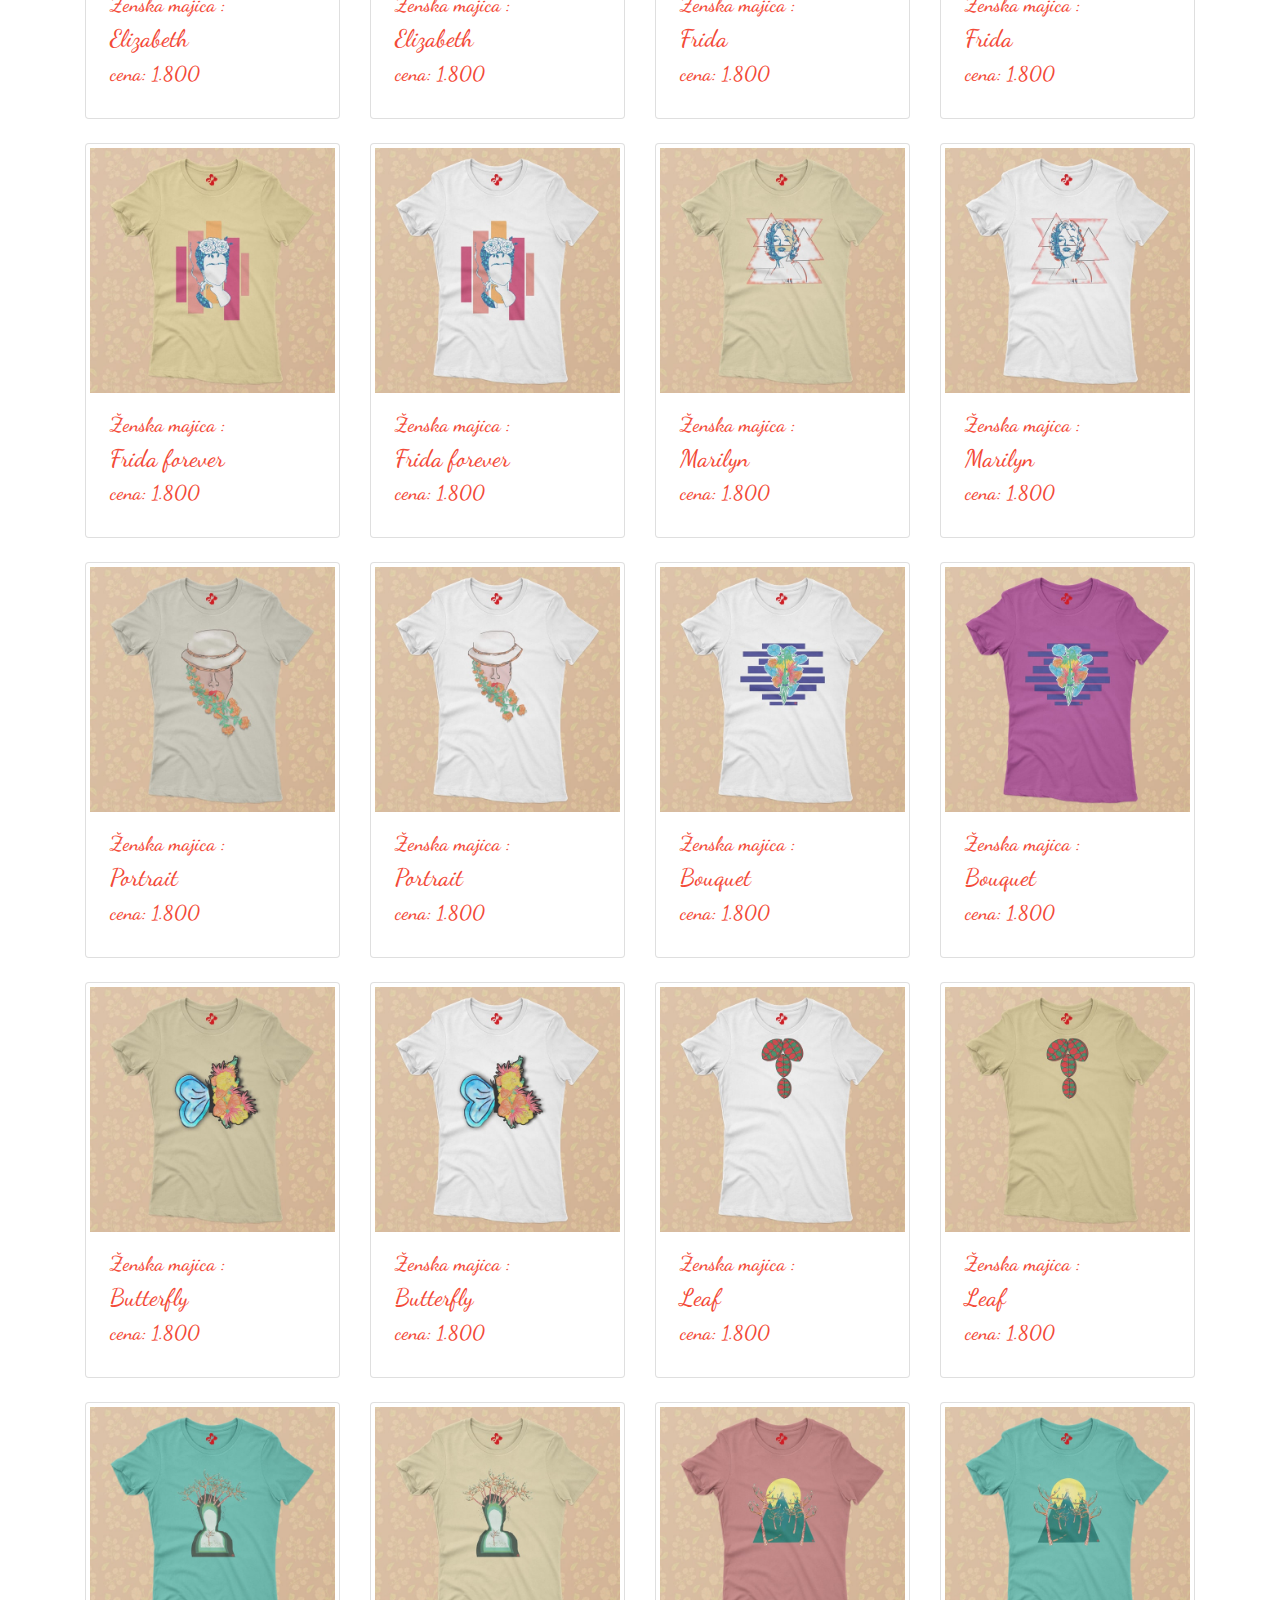
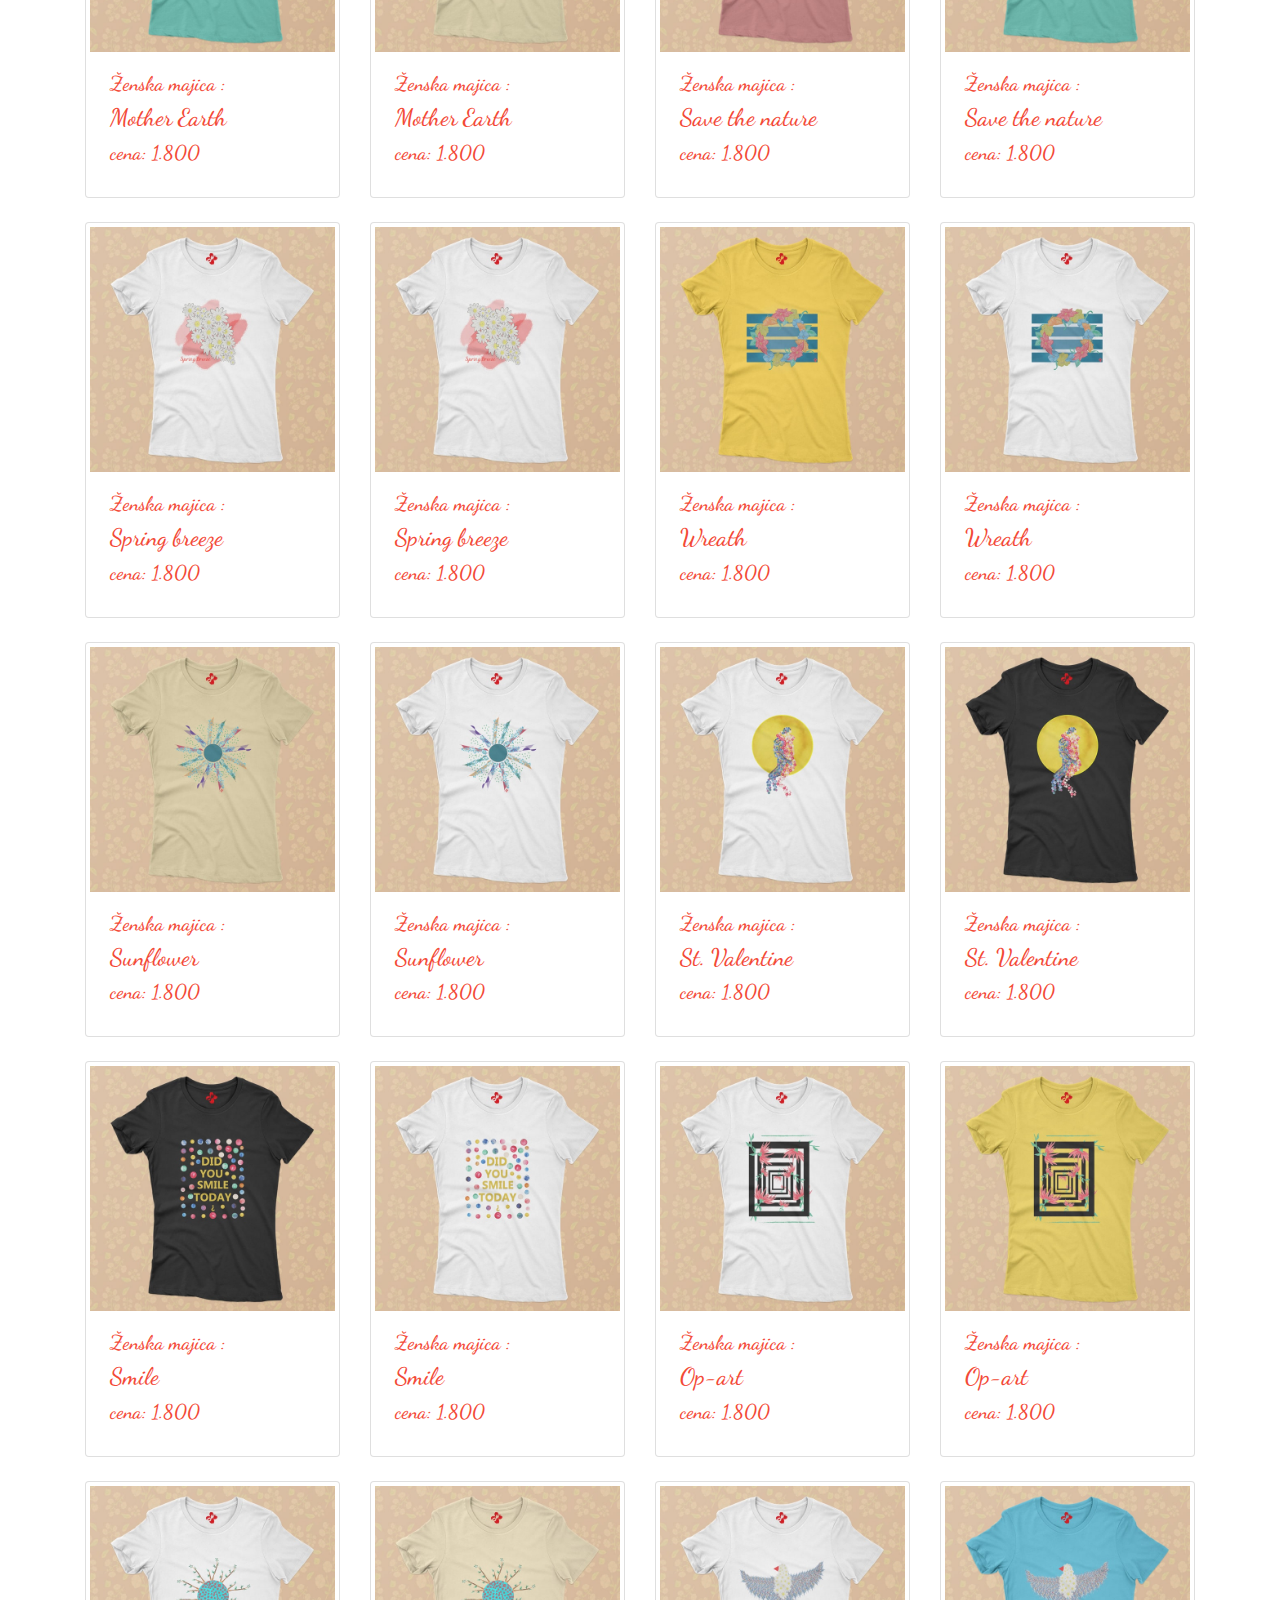
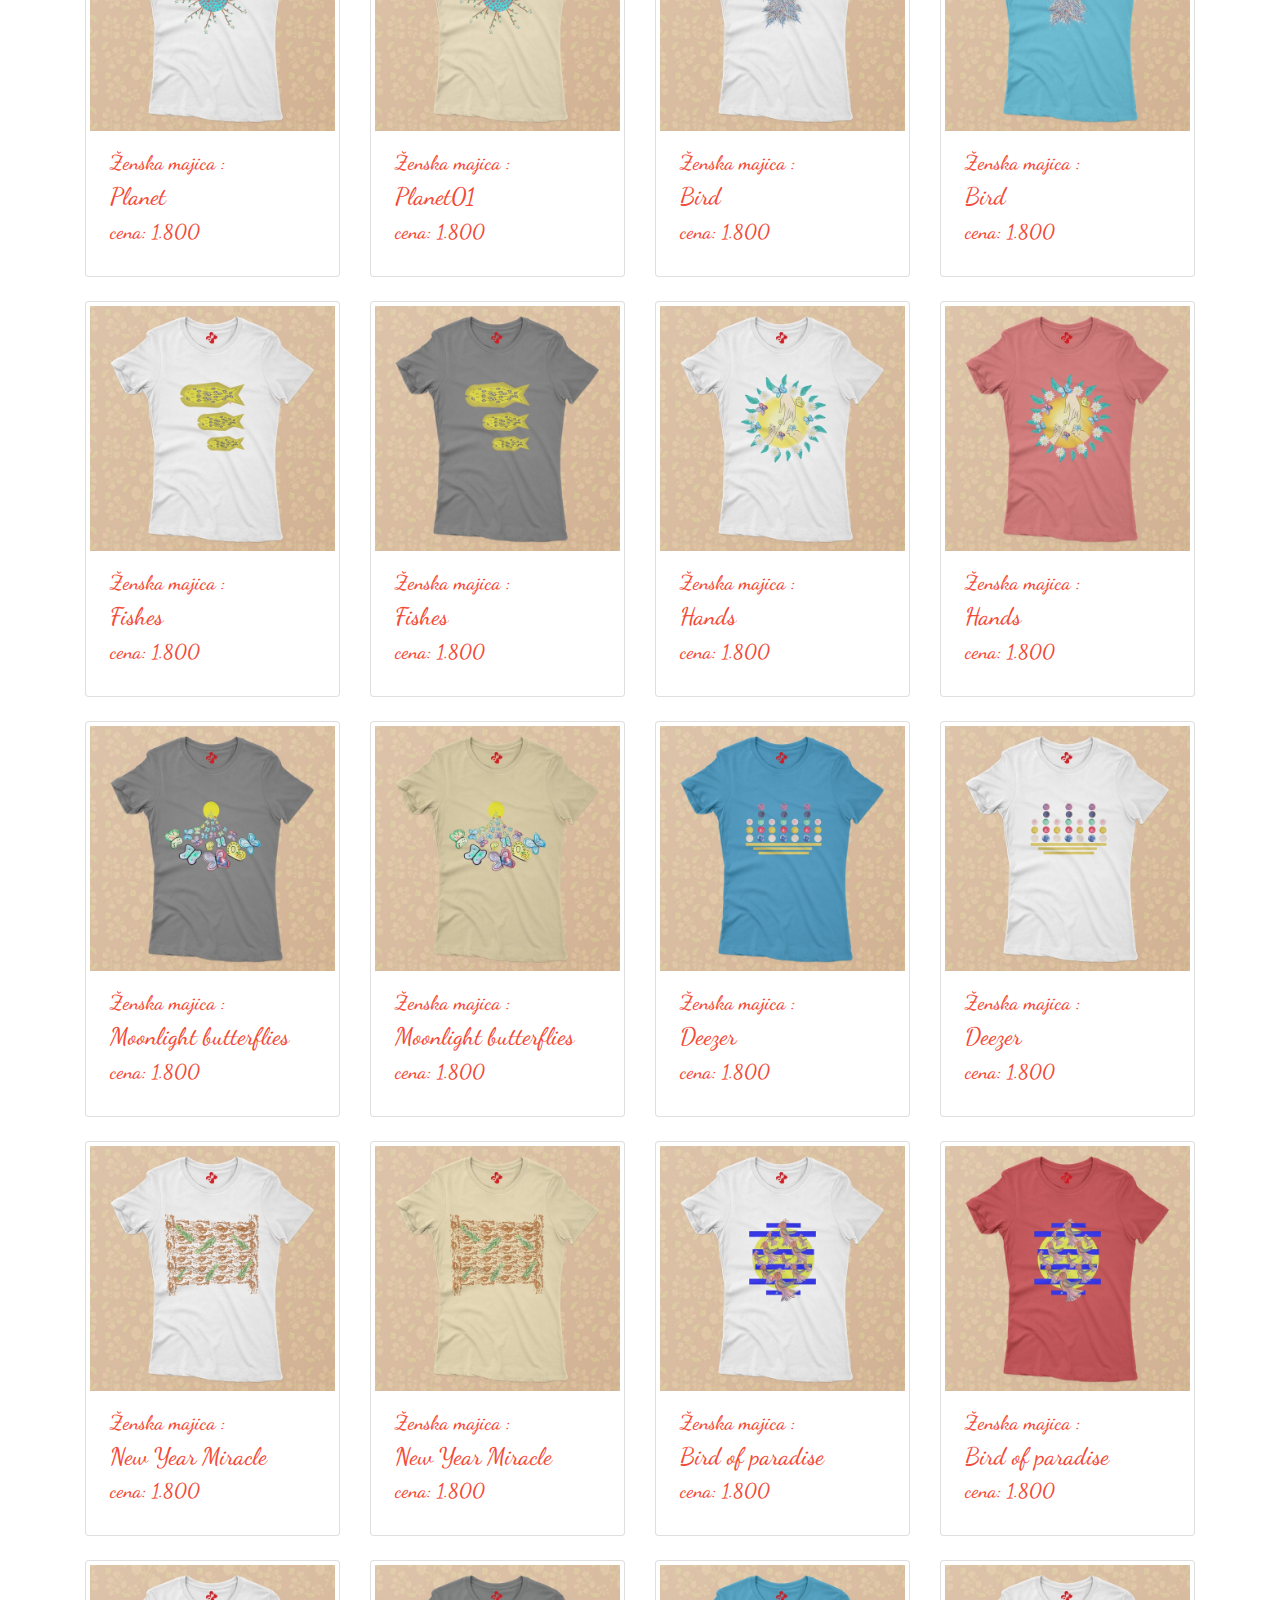
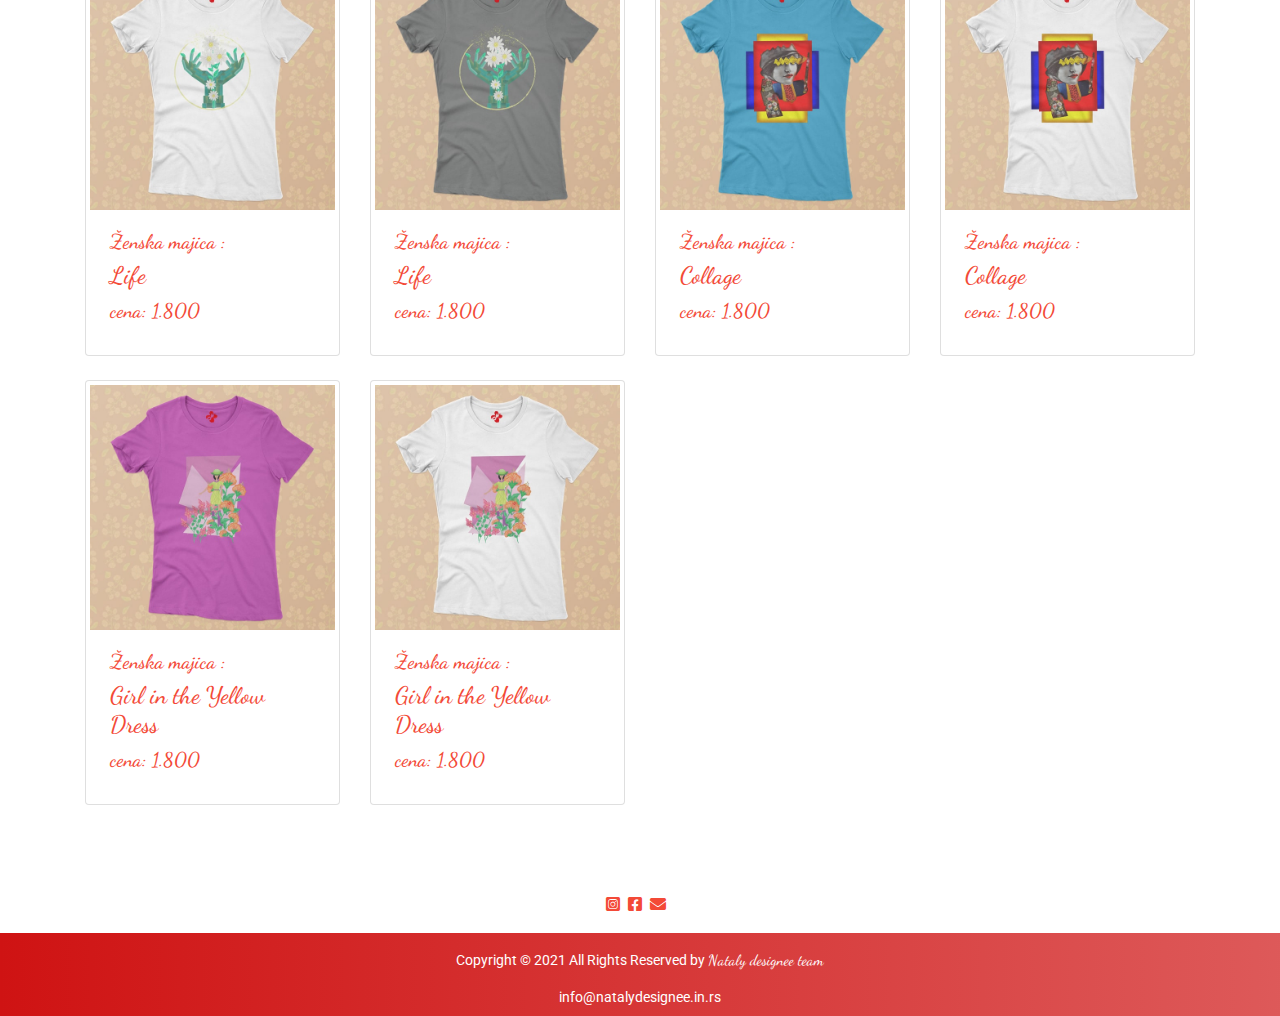
==== commit 72a2b8d7: "webiste version" ====
--- a/index.html
+++ b/index.html
@@ -10,22 +10,18 @@
   <!-- Bootstrap CSS -->
   <link rel="stylesheet" href="https://maxcdn.bootstrapcdn.com/bootstrap/4.0.0/css/bootstrap.min.css"
     integrity="sha384-Gn5384xqQ1aoWXA+058RXPxPg6fy4IWvTNh0E263XmFcJlSAwiGgFAW/dAiS6JXm" crossorigin="anonymous">
-  <!-- OWL carousel -->
-  <link rel="stylesheet" href="https://cdnjs.cloudflare.com/ajax/libs/OwlCarousel2/2.3.4/assets/owl.carousel.min.css"
-    integrity="sha512-tS3S5qG0BlhnQROyJXvNjeEM4UpMXHrQfTGmbQ1gKmelCxlSEBUaxhRBj/EFTzpbP4RVSrpEikbmdJobCvhE3g=="
-    crossorigin="anonymous" referrerpolicy="no-referrer" />
-  <link rel="stylesheet"
-    href="https://cdnjs.cloudflare.com/ajax/libs/OwlCarousel2/2.3.4/assets/owl.theme.default.min.css"
-    integrity="sha512-sMXtMNL1zRzolHYKEujM2AqCLUR9F2C4/05cdbxjjLSRvMQIciEPCQZo++nk7go3BtSuK9kfa/s+a4f4i5pLkw=="
-    crossorigin="anonymous" referrerpolicy="no-referrer" />
+  
   <!-- fontawesome -->
   <link rel="stylesheet" href="https://cdnjs.cloudflare.com/ajax/libs/font-awesome/5.15.4/css/all.min.css"
     integrity="sha512-1ycn6IcaQQ40/MKBW2W4Rhis/DbILU74C1vSrLJxCq57o941Ym01SwNsOMqvEBFlcgUa6xLiPY/NS5R+E6ztJQ=="
     crossorigin="anonymous" referrerpolicy="no-referrer" />
-
-
-  <title>Nataly designee</title>
-  <link rel="icon" href="./images/logo/logo.png" type="image/png">
+  <!-- google fonts -->
+  <!-- <link rel="preconnect" href="https://fonts.googleapis.com">
+  <link rel="preconnect" href="https://fonts.gstatic.com" crossorigin>
+  <link href="https://fonts.googleapis.com/css2?family=Dancing+Script:wght@500&family=Roboto:wght@400;700&display=swap" rel="stylesheet"> -->
+
+  <title>Nataly designee unikatne i kreativne majice</title>
+  <link rel="icon" class="favicon" href="./images/logo/favicon.png" type="image/png">
   <!-- styles -->
   <link rel="stylesheet" href="style.css">
 </head>
@@ -35,7 +31,7 @@
   <nav class="navbar navbar-expand-lg">
     <div class="container">
       <a class="navbar-brand" href="index.html">
-        <img src="./images/logo/logo.png" alt="">
+        <img src="./images/logo/logo.png" alt="logo">
         Nataly designee</a>
       <button class="navbar-toggler navbar-light" type="button" data-toggle="collapse" data-target="#navbarNav"
         aria-controls="navbarNav" aria-expanded="false" aria-label="Toggle navigation">
@@ -47,13 +43,10 @@
             <a class="nav-link" href="index.html">Početna<span class="sr-only">(current)</span></a>
           </li>
           <li class="nav-item">
-            <a class="nav-link" href="#about">O nama</a>
+            <a class="nav-link" href="index.html#about">O nama</a>
           </li>
           <li class="nav-item">
-            <a class="nav-link" href="#collections">Kolekcije</a>
-          </li>
-          <li class="nav-item">
-            <a class="nav-link" href="blog.html">Blog</a>
+            <a class="nav-link" href="index.html#collections">Kolekcije</a>
           </li>
           <li class="nav-item">
             <a class="nav-link" href="contact.html">Kontakt</a>
@@ -63,118 +56,99 @@
     </div>
   </nav>
 
-  <!-- slider -->
-  <div id="carouselExampleCaptions" class="carousel slide" data-ride="carousel" data-interval="3000">
-    <ol class="carousel-indicators">
-      <li data-target="#carouselExampleCaptions" data-slide-to="0" class="active"></li>
-      <li data-target="#carouselExampleCaptions" data-slide-to="1"></li>
-    </ol>
-    <div class="carousel-inner">
-      <div class="carousel-item active">
-        <img src="./images/carousel/carousel01.jpg" class="d-block w-100" alt="slide-1">
-        <div class="carousel-caption d-none d-md-block">
-          <h4 class="display-2">Originalne, šašave, kretivne majice kreirane baš za tebe!</h4>
-        </div>
-      </div>
-      <div class="carousel-item">
-        <img src="./images/carousel/carousel02.jpg" class="d-block w-100" alt="slide-2">
-        <div class="carousel-caption d-none d-md-block">
-          <h4 class="display-2">Budi neobična! Budi svoja! Budi totalno cool!</h4>
-        </div>
-      </div>
-    </div>
-    <!-- controls -->
-    <a class="carousel-control-prev" href="#carouselExampleCaptions" role="button" data-slide="prev">
-      <span class="carousel-control-prev-icon" aria-hidden="true"></span>
-      <span class="sr-only">Previous</span>
-    </a>
-    <a class="carousel-control-next" href="#carouselExampleCaptions" role="button" data-slide="next">
-      <span class="carousel-control-next-icon" aria-hidden="true"></span>
-      <span class="sr-only">Next</span>
-    </a>
-  </div>
+  <!-- home page-->
+  <main id="home-page" class="hero">
+    <article class="container d-flex justify-content-center">
+      <hgroup class="pt-5 mt-5 text-center">
+        <h4 class="text-center">Jer je stil stvar izbora.</h4>
+        <h1 class="text-center ">Unikatne majice</h1>
+        <p class="text-center">KREIRANE BAŠ ZA TEBE</p>
+        <a class="mt-5" href="#collections">Pogledaj</a>
+      </hgroup>
+    </article>
+  </main>
 
   <!-- about -->
   <section id="about" class="about py-5">
     <div class="container">
       <div class="row">
         <div class="col-md-12 text-center">
-          <h2 class="display-2 pb-4">O nama</h2>
-          <p>Lorem ipsum dolor, sit amet consectetur adipisicing elit. Repudiandae temporibus nam illum doloribus vero
-            nostrum ipsam dolorum eum velit placeat quibusdam neque cum a ea, maiores, voluptates expedita cumque!
-            Ipsam!</p>
+          <h2 class="pb-4">O nama</h2>
+          <p>Ideja vodilja našeg brenda je da ljudi nose unikatne majice zato što je to njihova želja a ne preporuka modnih influensera. Osoba koja udovolji svojoj želji i ukusu postaje <a href="https://www.facebook.com/hashtag/neobicnosvoja/" target="blank">#neobicnosvoja</a> i neodoljiva.
+          Nastao iz „četkice“ grafičkog dizajnera i filologa književnosti, svaki dizajn je kombinacija različitih umetničkih tehnika i završne digitalne obrade. Svaki nosi svoju priču duboko povezanu sa simbolikom boja i oblika.
+          </p>
         </div>
       </div>
       <div class="row mt-5 align-items-center">
         <div class="col-md-6">
-          <img class="img-thumbnail shadow-lg" src="./images/about/about.jpg" alt="">
+          <img class="img-thumbnail shadow-lg" src="./images/about/about.jpg" alt="about">
         </div>
         <div class="col-md-6">
-          <h3 class="display-4 text-center">Mali domaći modni brend sa velikom maštom!</h3>
-          <p>Pamučna majica kratkih rukava i regularno okruglog izreza.
-            Blago strukirana. Regularne dužine.</p>
-          <p>Print je odštampan digitalnom štampom (DTG) i veoma prijatan na dodir.<br><br></p>
-          <p class="text-right"><span>Nataly designee</span></p>
-          <img class="stamp" src="./images/stamp/logo-stamp.png" alt="">
-        </div>
-      </div>
-    </div>
-  </section>
-
-  <!-- slider owl -->
-  <div class="container my-5">
-    <div class="owl-carousel owl-theme my-1">
-      <div class="card">
-        <img src="./images/products/Bird of paradise01.jpg" alt="">
-        <div class="card-body">
-          <h3 class="card-title">${user.model}Model</h3>
-        </div>
-      </div>
-
-    </div>
-  </div>
-
-
+          <h3 class="text-center pt-5">Mali domaći modni brend sa velikom maštom!</h3>
+          <p>Naše „šašave, neobične i vesele“ majice izrađene su od kvalitetnog pamuka, odštampane digitalnom štampom koja duboko prodire u tkaninu čime omogućava da print na majici dugo traje bez habanja. Print je veoma prijatan na dodir bez osećaja da je plastičan i nalepljen. Periv je čak i na 40C.
+            Zadovoljstvo nam je kada neko prilikom prvog susreta sa našim majicama uzvikne da je to ono što je tražio/la.
+            Svaka majica se dobija upakovano u unikatno eco-friendly  handmade pakovanje uz bedž kao outfit dodatak.</p>
+          <div class="d-flex justify-content-end">
+            <p class="mr-3"><span>Nataly designee</span></p>
+            <img src="./images/stamp/logo-stamp.png" alt="logo">
+          </div>
+        </div>
+      </div>
+    </div>
+  </section>
+
+  
   <!-- collections -->
   <section id="collections" class="collections py-5">
     <div class="container">
       <div class="row">
         <div class="col-md-12 text-center">
-          <h2 class="display-2 pb-4">Collections</h2>
-          <h3 class="display-4 pb-2">Originalne i šašave majice kreirane sa puno entuzijazma i ljubavi! Osveži se nečim
-            drugačijim</h3>
+          <h2 class="pb-4">Collections</h2>
+          <h4 class="pb-2">Originalne i šašave majice kreirane sa puno entuzijazma i ljubavi! <br><br> Osveži se nečim drugačijim i zaviri u neku od naših kolekcija.</h4>
         </div>
       </div>
       <div class="row collections-card">
-        <!-- colections natura -->
-        <div class="col-lg-4 col-md-6 mb-4">
-          <a href="" class="text-center"><img class="img-fluid rounded" src="./images/collections/Natura.jpg" alt="">
-          <h3>Natura</h3></a>
-        </div>
-        <!-- colections 2 -->
-        <div class="col-lg-4 col-md-6 mb-4">
-          <a href="" class="text-center"><img class="img-fluid rounded" src="./images/collections/Kompozicije2.jpg" alt="">
-          <h3>Kompozicije</h3></a>
-        </div>
-        <!-- colections 3 -->
-        <div class="col-lg-4 col-md-6 mb-4">
-          <a href="" class="text-center"><img class="img-fluid rounded" src="./images/collections/Kompozicije.jpg" alt="">
-          <h3>Lica</h3></a>
-        </div>
-        <!-- colections 4 -->
-        <div class="col-lg-4 col-md-6 mb-4">
-          <a href="" class="text-center"><img class="img-fluid rounded" src="./images/collections/Figure.jpg" alt="">
-          <h3>Figure</h3></a>
-        </div>
-        <!-- colections 5 -->
-        <div class="col-lg-4 col-md-6 mb-4">
-          <a href="" class="text-center"><img class="img-fluid rounded" src="./images/collections/Figure2.jpg" alt="">
-          <h3>Muske</h3></a>
-        </div>
-        <!-- colections 6 -->
-        <div class="col-lg-4 col-md-6 mb-4">
-          <a href="" class="text-center"><img class="img-fluid rounded" src="./images/collections/Decije.jpg" alt="">
-          <h3>Decije</h3></a>
+        <!-- collection Natura -->
+        <div class="col-lg-2 col-md-4 col-sm-6 mb-4 text-center">
+          <a href="" class="natura">
+            <img class="img-fluid rounded" src="./images/collections/Natura.jpg" alt="zenske majice">
+            <h4 class="mt-2">Natura</h4>
+        </a>
+        </div>
+        <!-- collection Kompozicije -->
+        <div class="col-lg-2 col-md-4 col-sm-6 mb-4 text-center">
+          <a href="" class="kompozicije">
+            <img class="img-fluid rounded" src="./images/collections/Kompozicije.jpg" alt="zenske majice">
+            <h4 class="mt-2">Kompozicije</h4>
+          </a>
+        </div>
+        <!-- collection Figure -->
+        <div class="col-lg-2 col-md-4 col-sm-6 mb-4 text-center">
+          <a href="" class="figure">
+            <img class="img-fluid rounded" src="./images/collections/Figure.jpg" alt="zenske majice">
+            <h4 class="mt-2">Figure</h4>
+          </a>
+        </div>
+        <!-- collection Lica -->
+        <div class="col-lg-2 col-md-4 col-sm-6 mb-4 text-center">
+          <a href="" class="lica">
+            <img class="img-fluid rounded" src="./images/collections/Lica.jpg" alt="zenske majice">
+            <h4 class="mt-2">Lica</h4>
+          </a>
+        </div>
+        <!-- collection Muske -->
+        <div class="col-lg-2 col-md-4 col-sm-6 mb-4 text-center">
+          <a href="" class="muske">
+            <img class="img-fluid rounded" src="./images/collections/Muske.jpg" alt="muske majice">
+            <h4 class="mt-2">Muške</h4>
+          </a>
+        </div>
+        <!-- collection Decije -->
+        <div class="col-lg-2 col-md-4 col-sm-6 mb-4 text-center">
+          <a href="" class="decije">
+            <img class="img-fluid rounded" src="./images/collections/Decije.jpg" alt="decije majice">
+            <h4 class="mt-2">Dečije</h4>
+          </a>
         </div>
       </div>
     </div>
@@ -183,21 +157,31 @@
   <!-- products -->
   <section id="products" >
     <div class="container">
-      <div class="row products py-3">
-
-      </div>
-    </div>
-  </section>
+      <div class="products row py-3">
+
+      </div>
+    </div>
+  </section>
+
+  <!-- productDeatiled -->
+  <section id="product-detailed" >
+    <div class="container">
+      <div class="product-detailed row py-3">
+
+      </div>
+    </div>
+  </section>
+
 
   <!-- footer -->
-  <footer class="">
+  <footer class="footer">
     <div class="container text-center">
       <ul class="social-icons list-unstyled pt-3 row justify-content-center">
-        <li><a class="mr-2" href="https://www.instagram.com/natalydesignee4/?hl=en" target="_blank"><i
-              class="fab fa-instagram-square"></i></i></i></a></li>
-        <li><a class="mr-2" href="https://www.facebook.com/natalydesignee4/" target="_blank"><i
-              class="fab fa-facebook-square"></i></a></li>
-        <li><a class="mr-2" href="radenkovicnatasa315@gmail.com"><i class="fas fa-envelope" target="_blank"></i></a></li>
+
+        <li><a class="mr-2" href="https://www.instagram.com/natalydesignee4/?hl=en" target="_blank"><i class="fab fa-instagram-square"></i></a></li>
+
+        <li><a class="mr-2" href="https://www.facebook.com/natalydesignee4/" target="_blank"><i class="fab fa-facebook-square"></i></a></li>
+        <li><a class="mr-2" href="mailto:info@natalydesignee.in.rs"><i class="fas fa-envelope" target="_blank"></i></a></li>
 
       </ul>
     </div>
@@ -205,6 +189,7 @@
       <p class="py-3 mb-0">Copyright &copy; 2021 All Rights Reserved by
         <a href="index.html">Nataly designee team</a>
       </p>
+      <p class="pb-2 mb-0">info@natalydesignee.in.rs</p>
     </div>
     </div>
     </div>
@@ -213,7 +198,6 @@
 
 
   <!-- Optional JavaScript -->
-  <script src="productsDb.js"></script>
   <script src="main.js"></script>
 
   <!-- jQuery , Popper.js, Bootstrap JS -->
@@ -226,15 +210,7 @@
   <script src="https://maxcdn.bootstrapcdn.com/bootstrap/4.0.0/js/bootstrap.min.js"
     integrity="sha384-JZR6Spejh4U02d8jOt6vLEHfe/JQGiRRSQQxSfFWpi1MquVdAyjUar5+76PVCmYl" crossorigin="anonymous">
   </script>
-  <!-- jQuery-min-js -->
-  <script src="https://cdnjs.cloudflare.com/ajax/libs/jquery/3.6.0/jquery.min.js"
-    integrity="sha512-894YE6QWD5I59HgZOGReFYm4dnWc1Qt5NtvYSaNcOP+u1T9qYdvdihz0PPSiiqn/+/3e7Jo4EaG7TubfWGUrMQ=="
-    crossorigin="anonymous" referrerpolicy="no-referrer"></script>
-  <!-- OWL carousel -->
-  <script src="https://cdnjs.cloudflare.com/ajax/libs/OwlCarousel2/2.3.4/owl.carousel.min.js"
-    integrity="sha512-bPs7Ae6pVvhOSiIcyUClR7/q2OAsRiovw4vAkX+zJbw3ShAeeqezq50RIIcIURq7Oa20rW2n2q+fyXBNcU9lrw=="
-    crossorigin="anonymous" referrerpolicy="no-referrer"></script>
-  <script src="owl.js"></script>
+  
 </body>
 
 </html>--- a/style.css
+++ b/style.css
@@ -1,20 +1,16 @@
-@import url('https://fonts.googleapis.com/css2?family=Allison&family=Roboto:wght@400;700&display=swap');
+@import url('https://fonts.googleapis.com/css2?family=Dancing+Script:wght@500&family=Roboto:wght@400;700&display=swap');
 :root {
-    --violet: rgb(65, 42, 107);
-    --yellow: #fadb61;
-    --gray: #f8f8f8;
-    --red: #f34a37;
-    --red2: #cf1313;
-    --blue1: #015281;
-    --blue2: #003a61;
+    --red: #f34a37;   
 }
-/* basic */
+/****** basic ******/
 html {
     scroll-behavior: smooth;
   }
 body {
     font-family: 'Roboto', sans-serif;
     margin-bottom: 0;
+    background-image: url(./images/background/background.jpg);
+    background-attachment: fixed;
 }
 a {
     color: var(--red);
@@ -23,19 +19,31 @@
 a:hover {
     color: white;
     text-decoration: none;
+    text-shadow: 2px -2px 5px var(--red);
 }
-h1, h2 , h3, h4, h5 {
-    font-family: 'Allison', cursive;
+h1 {
+    font-style: oblique;
+    font-size: 70px;
+    
+}
+h2 , h3, h4, h5 {
+    font-family: 'Dancing Script', cursive;
     color: var(--red);
 }
 h2::after {
     display: block;
     content: "";
     width: 200px;
-    height: 10px;
+    height: 8px;
     background: linear-gradient(to right, rgba(207, 19, 19, 1), rgba(207, 19, 19, .7));
     margin: 10px auto 0 auto;
     opacity: 0.8;
+}
+h2 {
+    font-size: 45px;
+}
+.favicon {
+    background-color: #fff;
 }
 /* buttons */
 .btn {
@@ -44,60 +52,51 @@
     opacity: 0.8;
 }
 .btn:active{
-    border: none;
-    border-style: none;
+    color: var(--red);
 }
-button {
-    outline: none;
-}
-
-/* background */
-.about,
-.collections,
-.contact-form,
-.blog,
-.navbar {
-    background-image: url(./images/background/background.jpg);
-    background-attachment: fixed;
-}
-/* navbar */
-
+/*** navbar ***/
 .fa-bars {
     color: var(--red);
 }
 .navbar-brand {
-    font-family: 'Allison', cursive;
-    font-size: 40px;
+    font-family: 'Dancing Script', cursive;
+    font-size: 35px;
 }
 .navbar-brand img {
     width: 70px;
 }
-
-
-/* carousel */
-.carousel h4 {
-    color: var(--blue);
+.navbar-toggler:focus,
+.navbar-toggler:active,
+.navbar-toggler-icon:focus {
+    outline: none;
+    box-shadow: none;
+}
+/*** home page ***/
+#home-page {
+    background-image: url(./images/home/home.jpg);
+    background-repeat: no-repeat;
+    background-size: cover;
+    height: 500px;
+}
+#home-page h4 {
+    color: #f8f8f8; 
+    text-shadow: 2px -5px 5px var(--red);
+}
+/* hgroup */
+hgroup {
+    text-shadow: 2px -5px 5px #f8f8f8;
+    color: var(--red);
+    line-height: 3;
+}
+hgroup p {
+    font-size: 28px;
+    font-style: oblique;
 }
 /* about */
-.about span {
-    font-family: 'Allison', cursive;
-    font-size: 40px;
+span {
+    font-family: 'Dancing Script', cursive;
     color: var(--red);
-}
-/* slider owl */
-.owl-theme .owl-dots .owl-dot.active span, .owl-theme .owl-dots .owl-dot span {
-    background: var(--red);
-    opacity: 0.2;
-}
-.owl-theme .owl-dots .owl-dot.active span, .owl-theme .owl-dots .owl-dot:hover span {
-    background: var(--red);
-    opacity: 1;
-}
-.owl-carousel .card-title {
-    font-size: 27px;
-}
-.owl-carousel .card-body {
-    background-color: rgb(241, 228, 210);
+    font-size: 25px;
 }
 /* collections */
 .collections img {
@@ -107,18 +106,29 @@
     transform: scale(1.03);
 }
 .collections-card h3 {
-    font-size: 50px;
+    font-size: 35px;
+}
+/* .products img:hover {
+    cursor: pointer;
+} */
+/* contact */
+.form-group input[type=text]:focus,
+.form-group [type=text].form-control:focus,
+.form-group [type=email].form-control:focus,
+.form-group [type=email].form-control:focus,
+.btn:focus, .btn:active {
+  box-shadow: 1px 1px 5px var(--red);
+  border: 1px solid var(--red);
 }
 /* footer */
 .copyright {
     background: linear-gradient(to right, rgba(207, 19, 19, 1), rgba(207, 19, 19, .7));
     color: white;
     font-size: 14px;
-    
 }
 .copyright a {
-    font-family: 'Allison', cursive;
-    font-size: 20px;
+    font-family: 'Dancing Script', cursive;
+    font-size: 15px;
     color: white;
     text-decoration: none;
 }
@@ -130,5 +140,4 @@
     opacity: 0.7;
 }
 
-/* contact form */
- +
